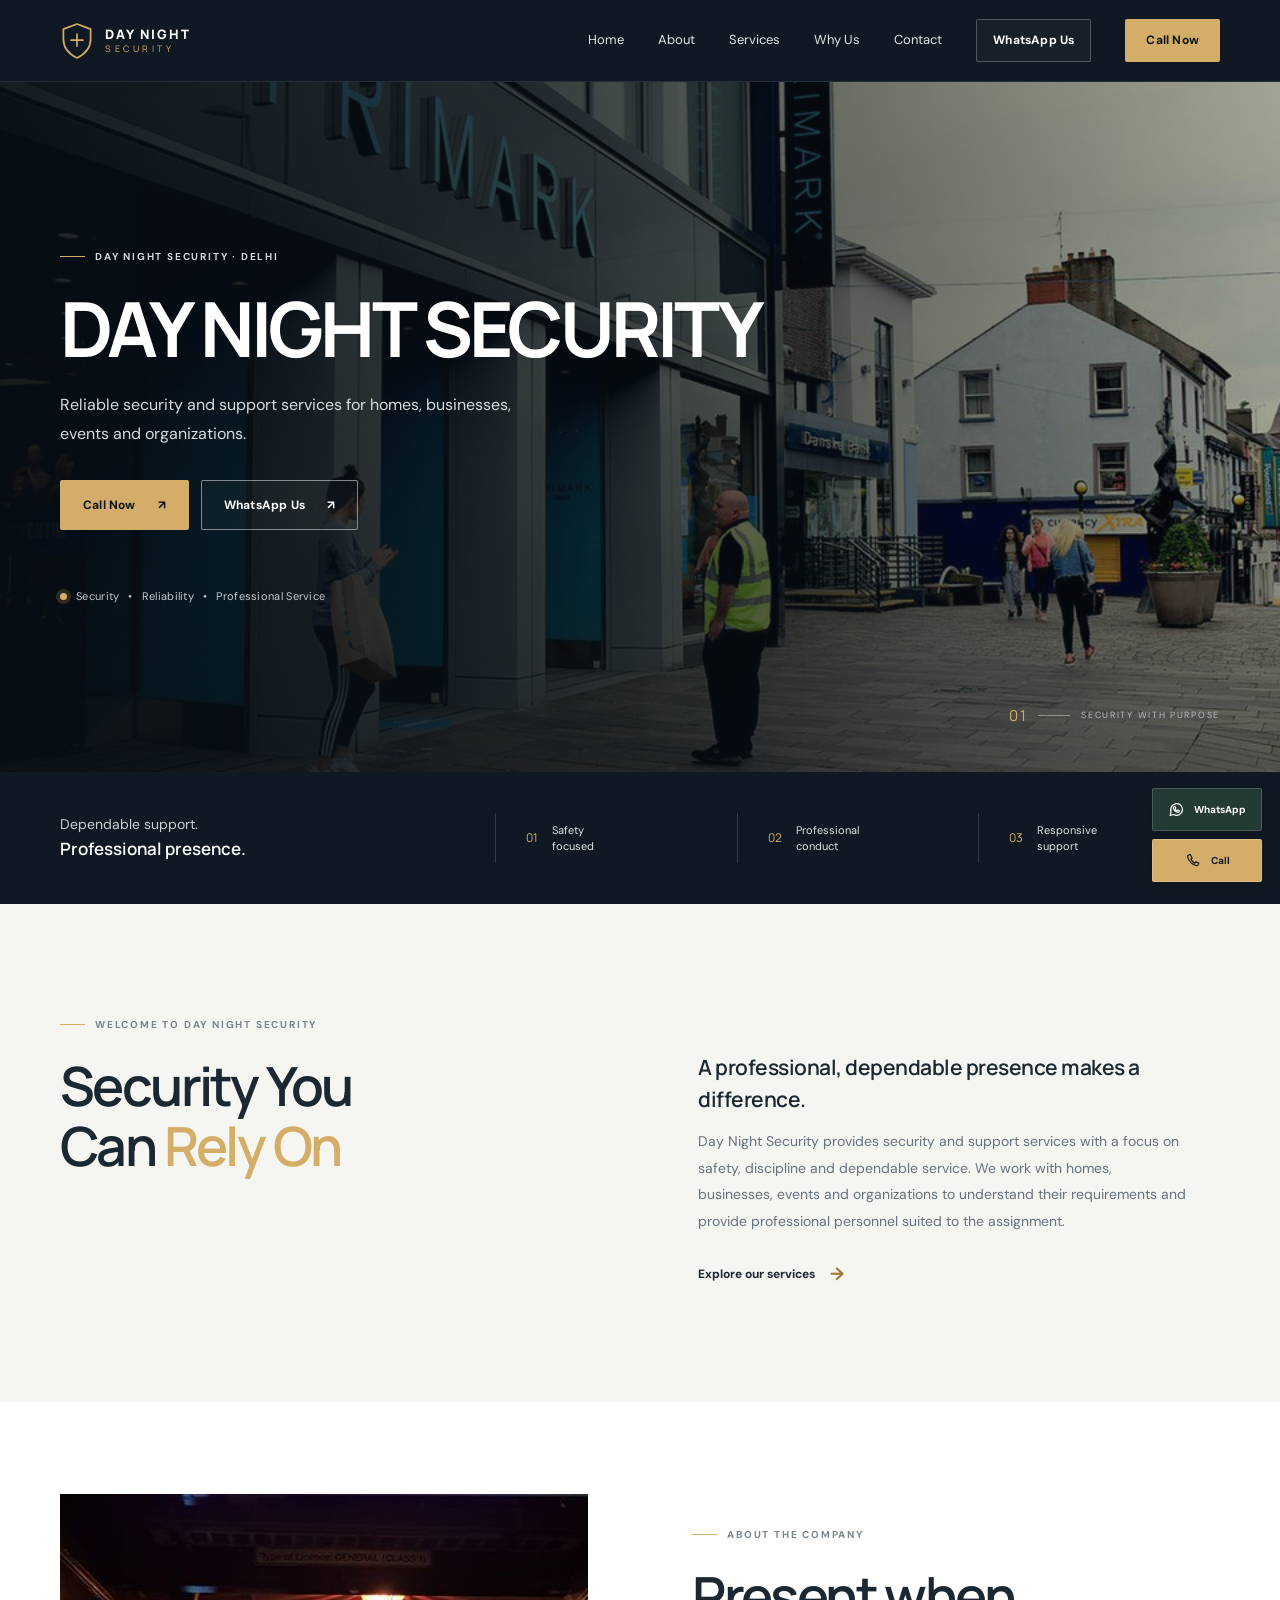
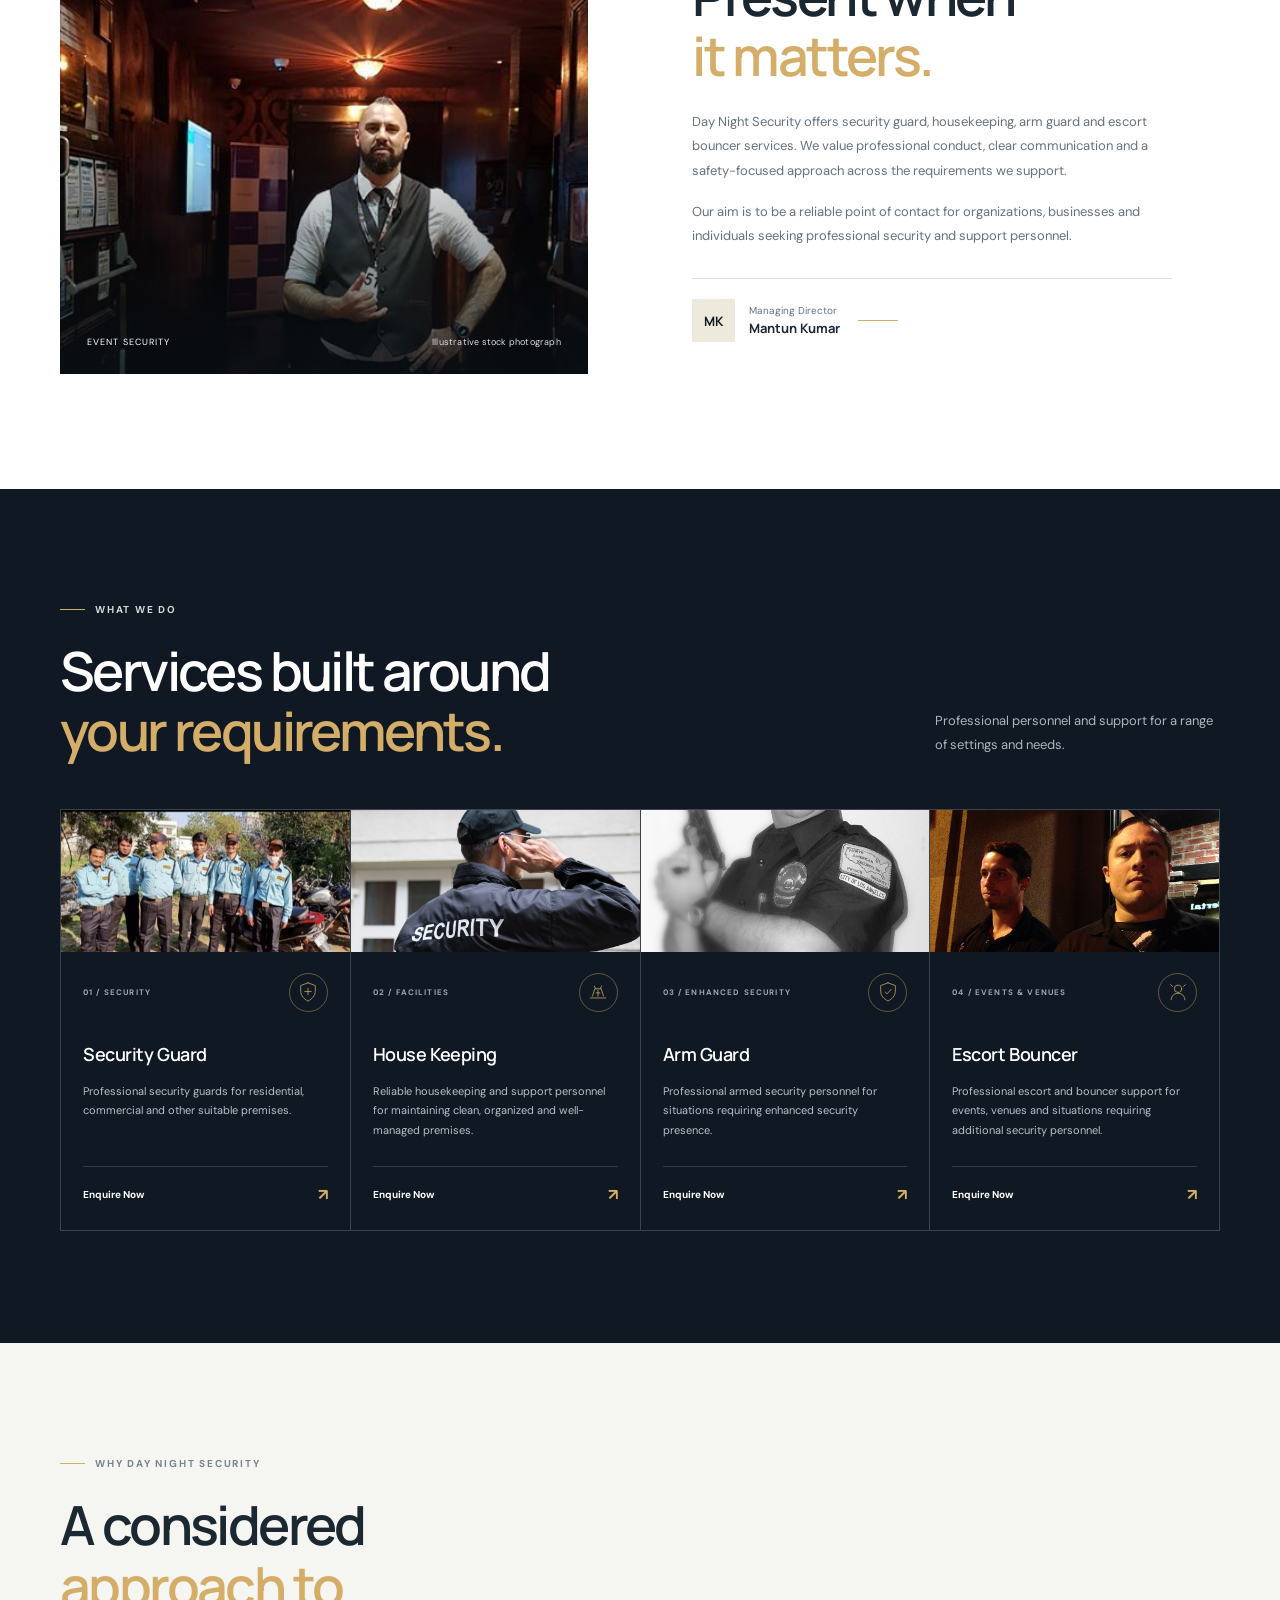
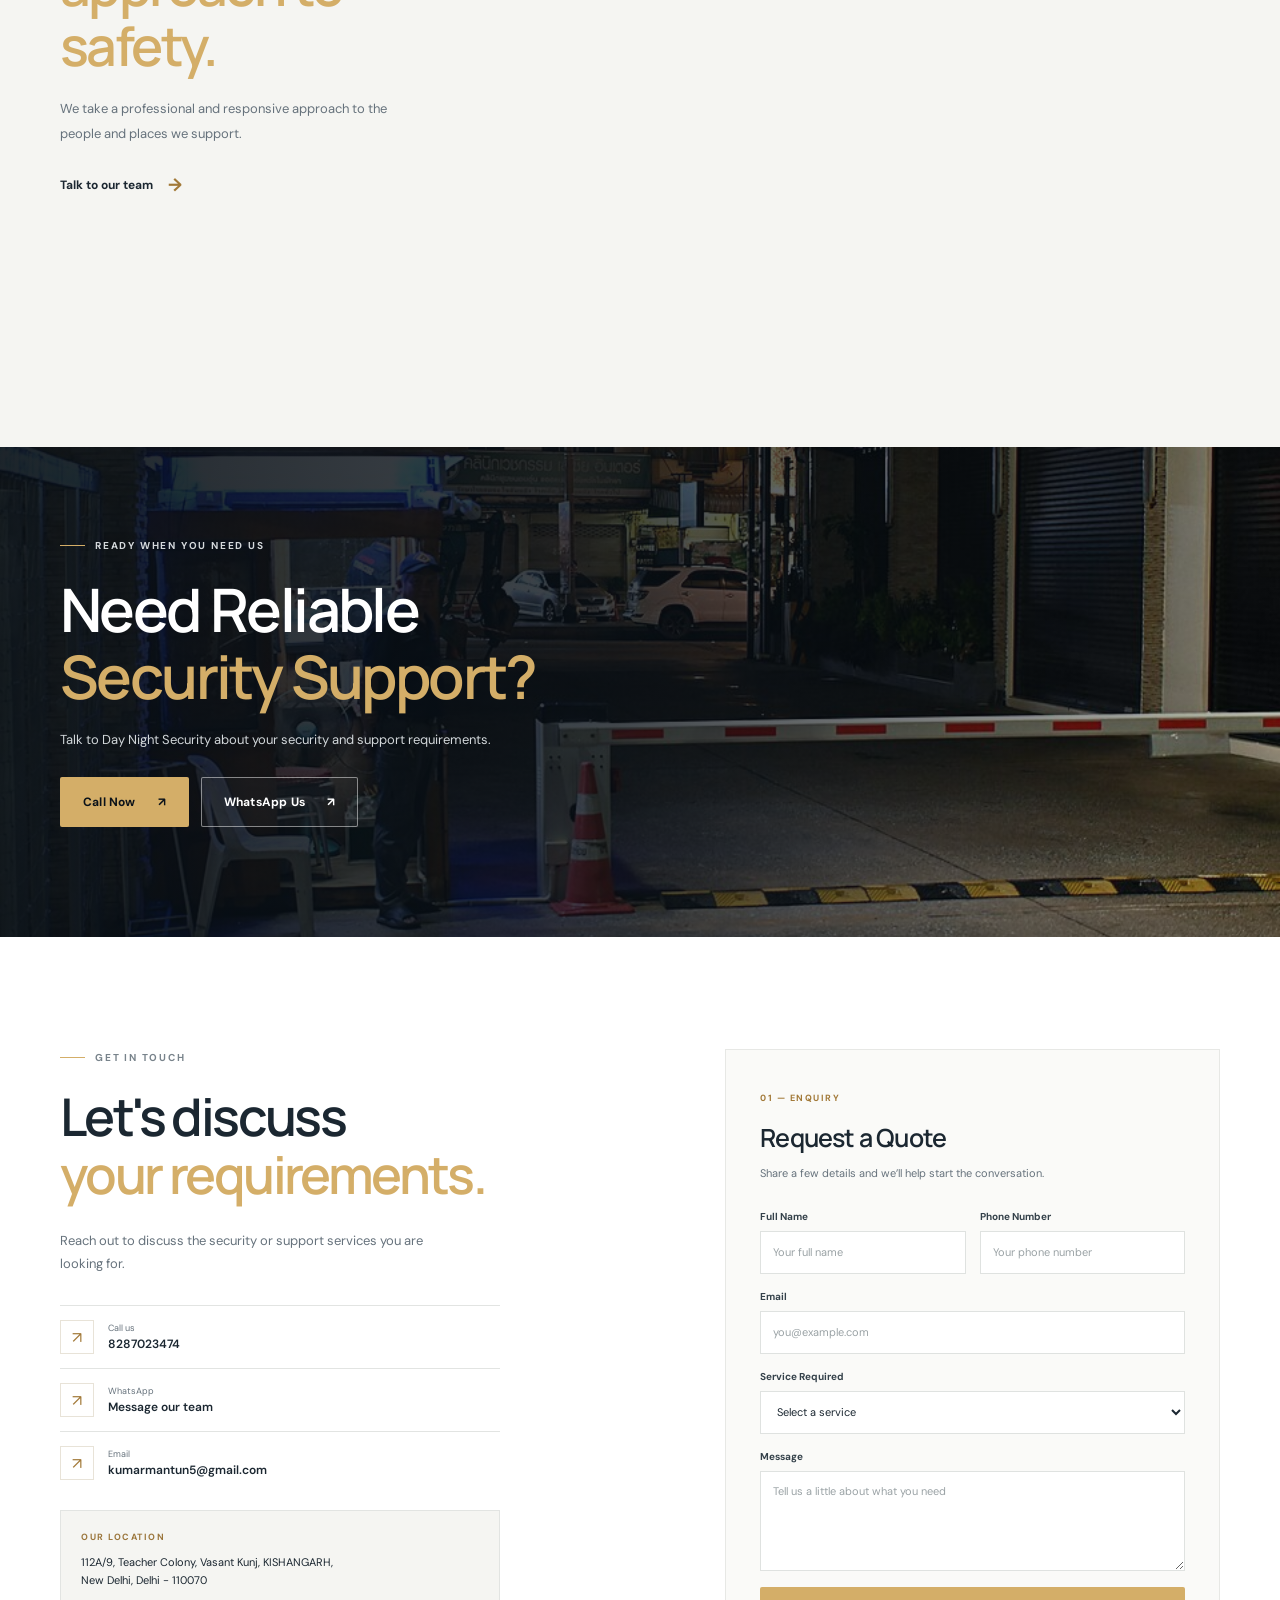
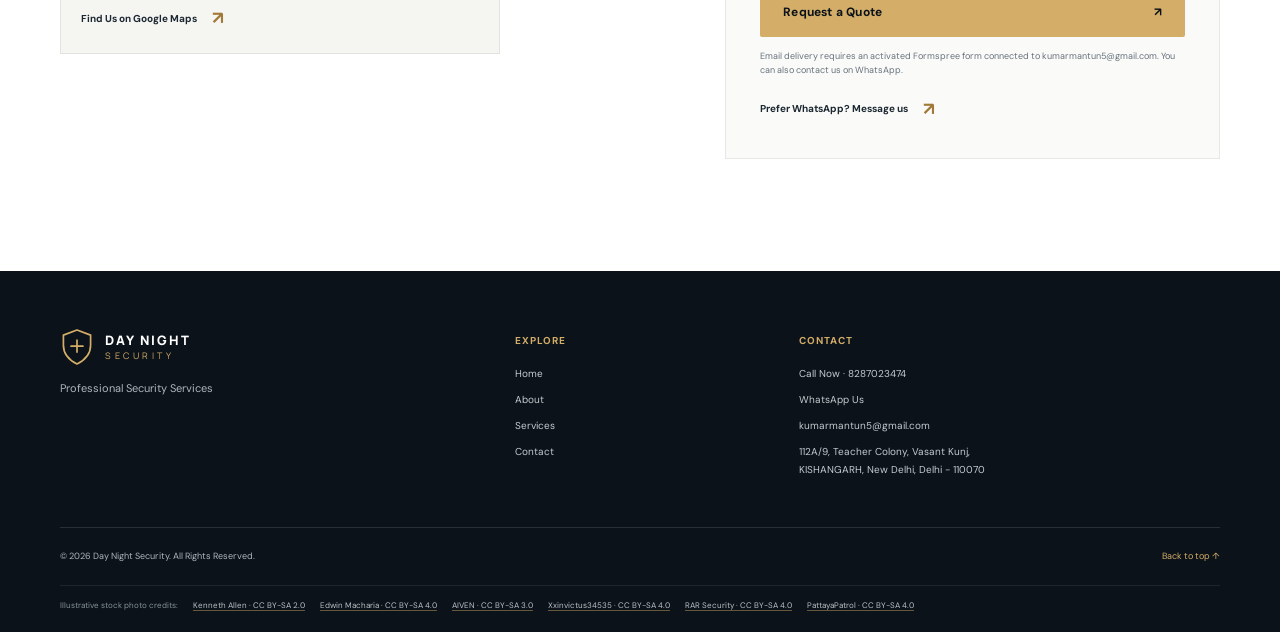
==== index.html @ 149e94fc "Add files via upload" ====
<!doctype html>
<html lang="en">
<head>
  <meta charset="utf-8">
  <meta name="viewport" content="width=device-width, initial-scale=1">
  <meta name="theme-color" content="#101923">
  <meta name="description" content="Day Night Security provides professional security guard, housekeeping, armed guard and escort bouncer services in Delhi. Contact us for reliable security solutions.">
  <meta property="og:type" content="website">
  <meta property="og:title" content="Day Night Security | Professional Security Services in Delhi">
  <meta property="og:description" content="Professional security and support services for homes, businesses, events and organizations in Delhi.">
  <meta property="og:image" content="assets/images/security-guard-entrance.jpg">
  <title>Day Night Security | Professional Security Services in Delhi</title>
  <link rel="icon" type="image/svg+xml" href="assets/images/favicon.svg">
  <link rel="stylesheet" href="styles.css">
  <script src="script.js" defer></script>
</head>
<body>
  <a class="skip-link" href="#main">Skip to content</a>
  <header class="site-header">
    <div class="container header-inner">
      <a class="brand" href="#home" aria-label="Day Night Security home">
        <span class="brand-mark" aria-hidden="true">
          <svg viewBox="0 0 40 44" focusable="false"><path d="M20 2 36 8v12c0 10-6.8 17.5-16 22C10.8 37.5 4 30 4 20V8l16-6Z"/><path d="M13 21h14M20 14v14"/></svg>
        </span>
        <span class="brand-copy"><strong>DAY NIGHT</strong><span>SECURITY</span></span>
      </a>
      <button class="menu-toggle" type="button" aria-label="Open navigation menu" aria-expanded="false" aria-controls="primary-navigation">
        <span></span><span></span><span></span>
      </button>
      <nav class="primary-nav" id="primary-navigation" aria-label="Main navigation">
        <a href="#home">Home</a>
        <a href="#about">About</a>
        <a href="#services">Services</a>
        <a href="#why-us">Why Us</a>
        <a href="#contact">Contact</a>
        <a class="button button-outline nav-whatsapp" href="https://wa.me/918287023474" target="_blank" rel="noopener noreferrer">WhatsApp Us</a>
        <a class="button button-gold nav-call" href="tel:+918287023474">Call Now</a>
      </nav>
    </div>
  </header>

  <main id="main">
    <section class="hero" id="home" aria-labelledby="hero-title">
      <img class="hero-image" src="assets/images/security-guard-entrance.jpg" alt="Uniformed security guard on duty outside a retail entrance" fetchpriority="high">
      <div class="hero-shade"></div>
      <div class="container hero-content">
        <p class="eyebrow eyebrow-light"><span></span> Day Night Security · Delhi</p>
        <h1 id="hero-title">DAY NIGHT SECURITY</h1>
        <p class="hero-summary">Reliable security and support services for homes, businesses, events and organizations.</p>
        <div class="hero-actions">
          <a class="button button-gold" href="tel:+918287023474">Call Now <span aria-hidden="true">↗</span></a>
          <a class="button button-outline" href="https://wa.me/918287023474" target="_blank" rel="noopener noreferrer">WhatsApp Us <span aria-hidden="true">↗</span></a>
        </div>
        <div class="hero-location"><span class="location-dot" aria-hidden="true"></span> Security <span aria-hidden="true">•</span> Reliability <span aria-hidden="true">•</span> Professional Service</div>
      </div>
      <div class="hero-index" aria-hidden="true"><span>01</span><i></i> SECURITY WITH PURPOSE</div>
    </section>

    <section class="trust-strip" aria-label="Our approach">
      <div class="container trust-inner">
        <p>Dependable support.<br><strong>Professional presence.</strong></p>
        <div class="trust-detail"><span class="trust-icon" aria-hidden="true">01</span><span>Safety<br>focused</span></div>
        <div class="trust-detail"><span class="trust-icon" aria-hidden="true">02</span><span>Professional<br>conduct</span></div>
        <div class="trust-detail"><span class="trust-icon" aria-hidden="true">03</span><span>Responsive<br>support</span></div>
      </div>
    </section>

    <section class="section intro-section" id="about">
      <div class="container intro-grid">
        <div class="section-heading">
          <p class="eyebrow"><span></span> Welcome to Day Night Security</p>
          <h2>Security You<br>Can <em>Rely On</em></h2>
        </div>
        <div class="intro-copy">
          <p class="lead">A professional, dependable presence makes a difference.</p>
          <p>Day Night Security provides security and support services with a focus on safety, discipline and dependable service. We work with homes, businesses, events and organizations to understand their requirements and provide professional personnel suited to the assignment.</p>
          <a class="text-link" href="#services">Explore our services <span aria-hidden="true">→</span></a>
        </div>
      </div>
    </section>

    <section class="section about-section">
      <div class="container about-grid">
        <div class="about-visual">
          <img src="assets/images/about-bouncer.jpg" alt="Bouncer in a vest standing at a venue entrance" loading="lazy">
          <div class="visual-caption"><span>EVENT SECURITY</span><span>Illustrative stock photograph</span></div>
        </div>
        <div class="about-copy">
          <p class="eyebrow"><span></span> About the company</p>
          <h2>Present when<br><em>it matters.</em></h2>
          <p>Day Night Security offers security guard, housekeeping, arm guard and escort bouncer services. We value professional conduct, clear communication and a safety-focused approach across the requirements we support.</p>
          <p>Our aim is to be a reliable point of contact for organizations, businesses and individuals seeking professional security and support personnel.</p>
          <div class="director-card">
            <span class="director-initials" aria-hidden="true">MK</span>
            <span><small>Managing Director</small><strong>Mantun Kumar</strong></span>
            <span class="director-rule" aria-hidden="true"></span>
          </div>
        </div>
      </div>
    </section>

    <section class="section services-section" id="services">
      <div class="container">
        <div class="section-topline">
          <div class="section-heading">
            <p class="eyebrow eyebrow-light"><span></span> What we do</p>
            <h2>Services built around<br><em>your requirements.</em></h2>
          </div>
          <p class="section-topline-copy">Professional personnel and support for a range of settings and needs.</p>
        </div>
        <div class="services-grid">
          <article class="service-card">
            <!-- Client photo location: assets/images/day-night-security-team.jpg -->
            <div class="service-photo"><img src="assets/images/day-night-security-team.jpg" alt="Day Night Security team wearing light blue uniforms" loading="lazy"></div>
            <div class="service-card-top"><span class="service-number">01 / SECURITY</span><span class="service-icon" aria-hidden="true"><svg viewBox="0 0 48 48"><path d="M24 4 40 10v12c0 10-7 17-16 22C15 39 8 32 8 22V10l16-6Z"/><path d="M17 23h14M24 16v14"/></svg></span></div>
            <h3>Security Guard</h3>
            <p>Professional security guards for residential, commercial and other suitable premises.</p>
            <a href="#contact" class="card-link">Enquire Now <span aria-hidden="true">↗</span></a>
          </article>
          <article class="service-card">
            <div class="service-photo"><img src="assets/images/housekeeping-support.jpg" alt="Security staff member wearing a dark uniform and earpiece" loading="lazy"></div>
            <div class="service-card-top"><span class="service-number">02 / FACILITIES</span><span class="service-icon" aria-hidden="true"><svg viewBox="0 0 48 48"><path d="M7 37h34M12 33l5-16h14l5 16M19 17l-3-6M29 17l3-6M20 26h8M24 20v13"/></svg></span></div>
            <h3>House Keeping</h3>
            <p>Reliable housekeeping and support personnel for maintaining clean, organized and well-managed premises.</p>
            <a href="#contact" class="card-link">Enquire Now <span aria-hidden="true">↗</span></a>
          </article>
          <article class="service-card">
            <div class="service-photo"><img src="assets/images/armed-security-guard.jpg" alt="Private security guard in uniform carrying a sidearm" loading="lazy"></div>
            <div class="service-card-top"><span class="service-number">03 / ENHANCED SECURITY</span><span class="service-icon" aria-hidden="true"><svg viewBox="0 0 48 48"><path d="M24 4 40 10v12c0 10-7 17-16 22C15 39 8 32 8 22V10l16-6Z"/><path d="m18 24 4 4 9-10"/></svg></span></div>
            <h3>Arm Guard</h3>
            <p>Professional armed security personnel for situations requiring enhanced security presence.</p>
            <a href="#contact" class="card-link">Enquire Now <span aria-hidden="true">↗</span></a>
          </article>
          <article class="service-card">
            <div class="service-photo"><img src="assets/images/event-bouncers.jpg" alt="Two bouncers standing at a venue entrance" loading="lazy"></div>
            <div class="service-card-top"><span class="service-number">04 / EVENTS &amp; VENUES</span><span class="service-icon" aria-hidden="true"><svg viewBox="0 0 48 48"><circle cx="24" cy="17" r="8"/><path d="M9 41c1-9 6-14 15-14s14 5 15 14M8 8l4 4m28-4-4 4"/></svg></span></div>
            <h3>Escort Bouncer</h3>
            <p>Professional escort and bouncer support for events, venues and situations requiring additional security personnel.</p>
            <a href="#contact" class="card-link">Enquire Now <span aria-hidden="true">↗</span></a>
          </article>
        </div>
      </div>
    </section>

    <section class="section why-section" id="why-us">
      <div class="container why-grid">
        <div class="section-heading why-heading">
          <p class="eyebrow"><span></span> Why Day Night Security</p>
          <h2>A considered<br><em>approach to safety.</em></h2>
          <p>We take a professional and responsive approach to the people and places we support.</p>
          <a class="text-link" href="#contact">Talk to our team <span aria-hidden="true">→</span></a>
        </div>
        <div class="benefits-grid">
          <article class="benefit"><span>01</span><h3>Professional Security Personnel</h3><p>A professional presence suited to the requirements of each assignment.</p></article>
          <article class="benefit"><span>02</span><h3>Reliable Service</h3><p>Dependable support and clear communication matter at every step.</p></article>
          <article class="benefit"><span>03</span><h3>Safety-Focused Approach</h3><p>Safety and awareness remain central to the way we work.</p></article>
          <article class="benefit"><span>04</span><h3>Responsive Support</h3><p>Speak with our team about your needs and the support you are seeking.</p></article>
          <article class="benefit"><span>05</span><h3>Different Requirements</h3><p>Security and support solutions for a range of settings and needs.</p></article>
          <article class="benefit"><span>06</span><h3>Professional Conduct</h3><p>Respectful, disciplined conduct in the settings we support.</p></article>
        </div>
      </div>
    </section>

    <section class="visual-cta" aria-labelledby="visual-cta-title">
      <img src="assets/images/night-security-post.jpg" alt="Security guard on duty beside a gated entrance at night" loading="lazy">
      <div class="visual-cta-overlay"></div>
      <div class="container visual-cta-content">
        <p class="eyebrow eyebrow-light"><span></span> Ready when you need us</p>
        <h2 id="visual-cta-title">Need Reliable<br><em>Security Support?</em></h2>
        <p>Talk to Day Night Security about your security and support requirements.</p>
        <div class="hero-actions">
          <a class="button button-gold" href="tel:+918287023474">Call Now <span aria-hidden="true">↗</span></a>
          <a class="button button-outline" href="https://wa.me/918287023474" target="_blank" rel="noopener noreferrer">WhatsApp Us <span aria-hidden="true">↗</span></a>
        </div>
      </div>
    </section>

    <section class="section contact-section" id="contact">
      <div class="container contact-grid">
        <div class="contact-details">
          <p class="eyebrow"><span></span> Get in touch</p>
          <h2>Let's discuss<br><em>your requirements.</em></h2>
          <p class="contact-lead">Reach out to discuss the security or support services you are looking for.</p>
          <a class="contact-line" href="tel:+918287023474"><span class="contact-icon" aria-hidden="true">↗</span><span><small>Call us</small><strong>8287023474</strong></span></a>
          <a class="contact-line" href="https://wa.me/918287023474" target="_blank" rel="noopener noreferrer"><span class="contact-icon" aria-hidden="true">↗</span><span><small>WhatsApp</small><strong>Message our team</strong></span></a>
          <a class="contact-line" href="mailto:kumarmantun5@gmail.com"><span class="contact-icon" aria-hidden="true">↗</span><span><small>Email</small><strong>kumarmantun5@gmail.com</strong></span></a>
          <div class="location-card">
            <p class="location-label">OUR LOCATION</p>
            <p>112A/9, Teacher Colony, Vasant Kunj, KISHANGARH,<br>New Delhi, Delhi - 110070</p>
            <a class="text-link" href="https://www.google.com/maps/search/?api=1&amp;query=112A%2F9%2C%20Teacher%20Colony%2C%20Vasant%20Kunj%2C%20KISHANGARH%2C%20New%20Delhi%2C%20Delhi%20-%20110070" target="_blank" rel="noopener noreferrer">Find Us on Google Maps <span aria-hidden="true">↗</span></a>
          </div>
        </div>
        <div class="form-panel">
          <div class="form-heading"><span>01 — ENQUIRY</span><h3>Request a Quote</h3><p>Share a few details and we’ll help start the conversation.</p></div>
          <!-- Replace YOUR_FORMSPREE_FORM_ID with the real ID from an activated Formspree form that delivers to kumarmantun5@gmail.com. -->
          <form id="enquiry-form" action="https://formspree.io/f/YOUR_FORMSPREE_FORM_ID" method="POST">
            <input type="hidden" name="_subject" value="Website enquiry - Day Night Security">
            <div class="form-row">
              <div class="form-field"><label for="name">Full Name</label><input id="name" name="name" type="text" autocomplete="name" required maxlength="100" placeholder="Your full name"></div>
              <div class="form-field"><label for="phone">Phone Number</label><input id="phone" name="phone" type="tel" autocomplete="tel" required maxlength="20" pattern="[+0-9() .-]{7,20}" placeholder="Your phone number"></div>
            </div>
            <div class="form-field"><label for="email">Email</label><input id="email" name="email" type="email" autocomplete="email" required maxlength="254" placeholder="you@example.com"></div>
            <div class="form-field"><label for="service">Service Required</label><select id="service" name="service" required><option value="" disabled selected>Select a service</option><option>Security Guard</option><option>House Keeping</option><option>Arm Guard</option><option>Escort Bouncer</option><option>Other / Not sure</option></select></div>
            <div class="form-field"><label for="message">Message</label><textarea id="message" name="message" rows="4" maxlength="1000" required placeholder="Tell us a little about what you need"></textarea></div>
            <button class="button button-gold submit-button" type="submit">Request a Quote <span aria-hidden="true">↗</span></button>
            <p class="form-note">Email delivery requires an activated Formspree form connected to kumarmantun5@gmail.com. You can also contact us on WhatsApp.</p>
            <p class="form-status" id="form-status" role="status" aria-live="polite"></p>
            <a class="text-link form-whatsapp" href="https://wa.me/918287023474" target="_blank" rel="noopener noreferrer">Prefer WhatsApp? Message us <span aria-hidden="true">↗</span></a>
          </form>
        </div>
      </div>
    </section>
  </main>

  <footer class="site-footer">
    <div class="container footer-main">
      <div class="footer-brand">
        <a class="brand brand-footer" href="#home" aria-label="Day Night Security home">
          <span class="brand-mark" aria-hidden="true"><svg viewBox="0 0 40 44" focusable="false"><path d="M20 2 36 8v12c0 10-6.8 17.5-16 22C10.8 37.5 4 30 4 20V8l16-6Z"/><path d="M13 21h14M20 14v14"/></svg></span>
          <span class="brand-copy"><strong>DAY NIGHT</strong><span>SECURITY</span></span>
        </a>
        <p>Professional Security Services</p>
      </div>
      <div class="footer-column"><h2>Explore</h2><a href="#home">Home</a><a href="#about">About</a><a href="#services">Services</a><a href="#contact">Contact</a></div>
      <div class="footer-column footer-contact"><h2>Contact</h2><a href="tel:+918287023474">Call Now · 8287023474</a><a href="https://wa.me/918287023474" target="_blank" rel="noopener noreferrer">WhatsApp Us</a><a href="mailto:kumarmantun5@gmail.com">kumarmantun5@gmail.com</a><p>112A/9, Teacher Colony, Vasant Kunj,<br>KISHANGARH, New Delhi, Delhi - 110070</p></div>
    </div>
    <div class="container footer-bottom"><span>© 2026 Day Night Security. All Rights Reserved.</span><a href="#home">Back to top ↑</a></div>
    <div class="container photo-credits">
      <span>Illustrative stock photo credits:</span>
      <a href="https://commons.wikimedia.org/wiki/File:Security_guard,_Primark_entrance,_Market_Street,_Omagh_-_geograph.org.uk_-_6511183.jpg" target="_blank" rel="noopener noreferrer">Kenneth Allen · CC BY-SA 2.0</a>
      <a href="https://commons.wikimedia.org/wiki/File:Female_security_guard_stands_on_guard_outside_a_school_building.jpg" target="_blank" rel="noopener noreferrer">Edwin Macharia · CC BY-SA 4.0</a>
      <a href="https://commons.wikimedia.org/wiki/File:Security_Guard_(North_American_Security,_Inc)_01.jpg" target="_blank" rel="noopener noreferrer">AIVEN · CC BY-SA 3.0</a>
      <a href="https://commons.wikimedia.org/wiki/File:Modern_Bouncers.jpg" target="_blank" rel="noopener noreferrer">Xxinvictus34535 · CC BY-SA 4.0</a>
      <a href="https://commons.wikimedia.org/wiki/File:King_Street_Bouncer_Melbourne.jpg" target="_blank" rel="noopener noreferrer">RAR Security · CC BY-SA 4.0</a>
      <a href="https://commons.wikimedia.org/wiki/File:DFC_5569_Nighttime_guard_at_a_gated_alley_in_Pattaya_standing_by_the_security_booth_as_the_street_glows_with_shop_lights.jpg" target="_blank" rel="noopener noreferrer">PattayaPatrol · CC BY-SA 4.0</a>
    </div>
  </footer>
  <aside class="floating-contact" aria-label="Quick contact">
    <a class="floating-whatsapp" href="https://wa.me/918287023474" target="_blank" rel="noopener noreferrer" aria-label="WhatsApp Day Night Security">
      <svg viewBox="0 0 24 24" aria-hidden="true"><path d="M20.5 11.7a8.4 8.4 0 0 1-12.4 7.4L3 20.5l1.4-5a8.4 8.4 0 1 1 16.1-3.8Z"/><path d="M8.4 8.2c.2-.5.4-.5.7-.5h.5c.2 0 .4.1.5.4l.7 1.6c.1.2 0 .4-.1.6l-.5.6c-.2.2-.2.4-.1.6.3.6 1.2 1.7 2.1 2.2.2.1.4.1.6-.1l.7-.8c.2-.2.4-.2.7-.1l1.5.7c.3.1.4.3.4.5 0 .3-.2 1.1-.7 1.5-.5.5-1.2.7-2 .5-1-.2-2.3-.8-3.7-2.1-1.1-1-1.9-2.3-2.1-3.2-.3-.9 0-1.7.5-2.4Z"/></svg>
      <span>WhatsApp</span>
    </a>
    <a class="floating-call" href="tel:+918287023474" aria-label="Call Day Night Security at 8287023474">
      <svg viewBox="0 0 24 24" aria-hidden="true"><path d="M7 3.5 4.6 4.8c-.9.5-1.1 1.5-.8 2.5 1.7 5.7 6.2 10.2 11.9 11.9 1 .3 2 0 2.5-.8l1.3-2.4-4.3-2.1-1.5 1.8a14.2 14.2 0 0 1-5.4-5.4l1.8-1.5L8 4.5 7 3.5Z"/></svg>
      <span>Call</span>
    </a>
  </aside>
</body>
</html>
---- styles.css ----
@import url('https://fonts.googleapis.com/css2?family=DM+Sans:wght@400;500;600;700&family=Manrope:wght@400;500;600;700;800&display=swap');

:root {
  --navy: #101923;
  --navy-deep: #0b1219;
  --navy-soft: #182532;
  --ink: #1b2731;
  --muted: #66727c;
  --gold: #d4ae68;
  --gold-light: #e5c783;
  --paper: #f5f5f2;
  --white: #fff;
  --line: #e2e4e2;
  --font-body: 'DM Sans', Arial, sans-serif;
  --font-display: 'Manrope', 'DM Sans', Arial, sans-serif;
  --container: 1160px;
}

* { box-sizing: border-box; }
html { scroll-behavior: smooth; scroll-padding-top: 90px; }
body { margin: 0; color: var(--ink); background: var(--white); font-family: var(--font-body); font-size: 15px; line-height: 1.7; -webkit-font-smoothing: antialiased; }
img { display: block; max-width: 100%; }
a { color: inherit; text-decoration: none; }
button, input, textarea, select { font: inherit; }
button, a { -webkit-tap-highlight-color: transparent; }
.container { width: min(var(--container), calc(100% - 64px)); margin-inline: auto; }
.skip-link { position: absolute; z-index: 100; left: 16px; top: 12px; padding: 10px 14px; color: var(--navy); background: white; transform: translateY(-150%); }
.skip-link:focus { transform: translateY(0); }
.site-header { position: sticky; z-index: 20; top: 0; height: 82px; color: white; background: var(--navy); border-bottom: 1px solid rgb(255 255 255 / 9%); }
.header-inner, .primary-nav, .brand { display: flex; align-items: center; }
.header-inner { height: 100%; justify-content: space-between; }
.brand { gap: 11px; flex: 0 0 auto; }
.brand-mark { display: grid; width: 34px; height: 38px; place-items: center; }
.brand-mark svg { width: 100%; height: 100%; fill: none; stroke: var(--gold); stroke-linecap: round; stroke-linejoin: round; stroke-width: 2; }
.brand-copy { display: flex; flex-direction: column; color: white; font-family: var(--font-display); font-size: 12px; letter-spacing: 2px; line-height: 1.35; }
.brand-copy strong { font-size: 13px; font-weight: 800; }
.brand-copy span { color: var(--gold); font-size: 9px; letter-spacing: 3.5px; }
.primary-nav { height: 100%; gap: 34px; }
.primary-nav > a:not(.button) { position: relative; color: #e1e5e8; font-size: 13px; transition: color .2s ease; }
.primary-nav > a:not(.button):hover, .primary-nav > a:not(.button):focus-visible { color: var(--gold-light); }
.primary-nav > a:not(.button)::after { position: absolute; right: 0; bottom: -7px; left: 0; height: 1px; background: var(--gold); content: ''; transform: scaleX(0); transform-origin: left; transition: transform .2s ease; }
.primary-nav > a:not(.button):hover::after, .primary-nav > a:not(.button):focus-visible::after { transform: scaleX(1); }
.button { display: inline-flex; min-height: 50px; align-items: center; justify-content: center; gap: 22px; padding: 0 22px; border: 1px solid transparent; border-radius: 2px; font-size: 12px; font-weight: 700; letter-spacing: .2px; transition: background .2s ease, border-color .2s ease, color .2s ease, transform .2s ease; }
.button:hover { transform: translateY(-2px); }
.button-gold { color: var(--navy-deep); background: var(--gold); }
.button-gold:hover { background: var(--gold-light); }
.button-outline { color: white; border-color: rgb(255 255 255 / 48%); background: rgb(255 255 255 / 3%); }
.button-outline:hover { color: var(--navy); border-color: white; background: white; }
.nav-call { min-height: 43px; padding-inline: 20px; }
.nav-whatsapp { min-height: 43px; padding-inline: 16px; border-color: rgb(255 255 255 / 25%); }
.menu-toggle { display: none; }

.hero { position: relative; display: flex; min-height: min(690px, calc(100svh - 82px)); align-items: center; overflow: hidden; color: white; background: var(--navy-deep); }
.hero-image, .hero-shade { position: absolute; inset: 0; }
/* Replace this hero photo with a client-approved wide security photo when available. */
.hero-image { width: 100%; height: 100%; object-fit: cover; object-position: center 40%; }
.hero-shade { background: linear-gradient(90deg, rgb(7 14 21 / 91%) 0%, rgb(7 14 21 / 76%) 43%, rgb(7 14 21 / 35%) 100%), linear-gradient(0deg, rgb(7 14 21 / 25%), transparent 40%); }
.hero-content { position: relative; z-index: 1; padding-block: 90px; }
.eyebrow { display: flex; align-items: center; gap: 10px; margin: 0 0 22px; color: #78838b; font-size: 10px; font-weight: 700; letter-spacing: 1.8px; text-transform: uppercase; }
.eyebrow > span { width: 25px; height: 1px; background: var(--gold); }
.eyebrow-light { color: #d5d9dc; }
.hero h1, h2, h3, p { margin-top: 0; }
.hero h1 { max-width: 940px; margin-bottom: 22px; font-family: var(--font-display); font-size: clamp(44px, 6.5vw, 76px); font-weight: 700; letter-spacing: -3.8px; line-height: 1.08; text-wrap: balance; }
.hero h1 span, h2 em { color: var(--gold); font-style: normal; }
.hero-summary { max-width: 490px; margin-bottom: 32px; color: #d8dcdf; font-size: 16px; line-height: 1.8; }
.hero-actions { display: flex; flex-wrap: wrap; gap: 12px; }
.hero-location { display: flex; align-items: center; gap: 9px; margin-top: 57px; color: #c4cbd0; font-size: 11px; letter-spacing: .3px; }
.location-dot { width: 7px; height: 7px; border-radius: 50%; background: var(--gold); box-shadow: 0 0 0 4px rgb(212 174 104 / 18%); }
.hero-index { position: absolute; right: max(32px, calc((100vw - var(--container)) / 2)); bottom: 44px; display: flex; align-items: center; gap: 11px; color: #b7bdc2; font-size: 9px; letter-spacing: 1.7px; }
.hero-index span { color: var(--gold); font-family: var(--font-display); font-size: 15px; }
.hero-index i { width: 32px; height: 1px; background: rgb(255 255 255 / 40%); }

.trust-strip { color: white; background: var(--navy); }
.trust-inner { display: grid; min-height: 132px; grid-template-columns: 1.8fr repeat(3, 1fr); align-items: center; }
.trust-inner > p { margin: 0; color: #cbd0d3; font-size: 14px; line-height: 1.55; }
.trust-inner > p strong { color: white; font-family: var(--font-display); font-size: 17px; font-weight: 600; }
.trust-detail { display: flex; align-items: center; gap: 14px; min-height: 50px; padding-left: 30px; border-left: 1px solid rgb(255 255 255 / 14%); color: #e1e4e5; font-size: 11px; line-height: 1.5; }
.trust-icon { color: var(--gold); font-family: var(--font-display); font-size: 12px; }

.section { padding-block: 112px; }
.intro-section { background: var(--paper); }
.intro-grid { display: grid; grid-template-columns: 1fr 1fr; gap: 10%; align-items: start; }
.section-heading h2, .about-copy h2, .contact-details h2, .visual-cta h2 { margin-bottom: 0; font-family: var(--font-display); font-size: clamp(38px, 5vw, 54px); font-weight: 600; letter-spacing: -2.6px; line-height: 1.12; }
.section-heading h2 em, .about-copy h2 em, .contact-details h2 em { color: var(--gold); }
.intro-copy { max-width: 490px; padding-top: 36px; color: var(--muted); }
.intro-copy .lead { margin-bottom: 13px; color: var(--ink); font-family: var(--font-display); font-size: 21px; font-weight: 600; letter-spacing: -.5px; line-height: 1.5; }
.intro-copy > p:not(.lead) { margin-bottom: 25px; font-size: 14px; line-height: 1.9; }
.text-link { display: inline-flex; align-items: center; gap: 15px; color: var(--ink); font-size: 12px; font-weight: 700; }
.text-link span { color: #a27938; font-size: 18px; transition: transform .2s ease; }
.text-link:hover span { transform: translateX(4px); }

.about-section { padding-block: 92px 115px; }
.about-grid { display: grid; grid-template-columns: 1fr 1fr; gap: 9%; align-items: center; }
.about-visual { position: relative; min-height: 480px; overflow: hidden; background: #d9dedf; }
.about-visual img { position: absolute; width: 100%; height: 100%; object-fit: cover; object-position: 50% 35%; }
.about-visual:hover img { transform: scale(1.025); transition: transform .45s ease; }
.about-visual::after { position: absolute; inset: 50% 0 0; background: linear-gradient(transparent, rgb(8 16 22 / 78%)); content: ''; }
.visual-caption { position: absolute; z-index: 1; right: 27px; bottom: 24px; left: 27px; display: flex; justify-content: space-between; gap: 15px; color: white; font-size: 9px; letter-spacing: 1.1px; }
.visual-caption span:last-child { color: #d9dddf; letter-spacing: .2px; }
.about-copy { max-width: 480px; }
.about-copy h2, .contact-details h2 { margin-bottom: 24px; }
.about-copy > p:not(.eyebrow) { margin-bottom: 16px; color: var(--muted); font-size: 13px; line-height: 1.9; }
.director-card { display: flex; align-items: center; gap: 14px; margin-top: 29px; padding-top: 20px; border-top: 1px solid var(--line); }
.director-initials { display: grid; width: 43px; height: 43px; place-items: center; color: var(--navy); background: #eee9dd; font-family: var(--font-display); font-size: 13px; font-weight: 700; }
.director-card > span:nth-child(2) { display: flex; flex-direction: column; line-height: 1.55; }
.director-card small { color: var(--muted); font-size: 10px; }
.director-card strong { font-family: var(--font-display); font-size: 13px; }
.director-rule { width: 40px; height: 1px; margin-left: 4px; background: var(--gold); }

.services-section { color: white; background: var(--navy); }
.section-topline { display: flex; justify-content: space-between; gap: 40px; align-items: end; margin-bottom: 48px; }
.section-topline .section-heading h2 { color: white; }
.section-topline-copy { max-width: 285px; margin-bottom: 5px; color: #adb5bb; font-size: 13px; line-height: 1.8; }
.services-grid { display: grid; grid-template-columns: repeat(4, 1fr); border-top: 1px solid rgb(255 255 255 / 18%); border-left: 1px solid rgb(255 255 255 / 18%); }
.service-card { display: flex; min-height: 374px; flex-direction: column; padding: 24px 22px 22px; border-right: 1px solid rgb(255 255 255 / 18%); border-bottom: 1px solid rgb(255 255 255 / 18%); transition: background .2s ease; }
.service-card:hover { background: rgb(255 255 255 / 4%); }
.service-photo { height: 142px; flex: 0 0 auto; margin: -24px -22px 21px; overflow: hidden; background: #293743; }
.service-photo img { width: 100%; height: 100%; object-fit: cover; object-position: center 42%; transition: transform .45s ease; }
.service-card:hover .service-photo img { transform: scale(1.035); }
.service-photo-support { position: relative; display: flex; align-items: flex-end; padding: 17px; overflow: hidden; background: linear-gradient(125deg, #253746, #15232e 65%, #101923); color: #e6d6b8; font-size: 8px; font-weight: 700; letter-spacing: 1.8px; }
.service-photo-support::before, .service-photo-support::after { position: absolute; border: 1px solid rgb(212 174 104 / 27%); content: ''; transform: rotate(35deg); }
.service-photo-support::before { top: -48px; right: 34px; width: 150px; height: 210px; }
.service-photo-support::after { top: -70px; right: 84px; width: 150px; height: 210px; }
.support-line, .support-square { position: absolute; z-index: 1; right: 18px; bottom: 17px; width: 27px; height: 1px; background: var(--gold); }
.support-square { right: 50px; bottom: 11px; width: 9px; height: 9px; border: 1px solid var(--gold); background: transparent; }
.service-card-top { display: flex; align-items: center; justify-content: space-between; margin-bottom: 27px; }
.service-number { color: #9ca6ad; font-size: 8px; font-weight: 700; letter-spacing: 1.15px; }
.service-icon { display: grid; width: 39px; height: 39px; place-items: center; border: 1px solid rgb(212 174 104 / 42%); border-radius: 50%; }
.service-icon svg { width: 22px; height: 22px; fill: none; stroke: var(--gold); stroke-linecap: round; stroke-linejoin: round; stroke-width: 1.6; }
.service-card h3 { margin-bottom: 12px; font-family: var(--font-display); font-size: 18px; font-weight: 600; letter-spacing: -.45px; }
.service-card p { margin-bottom: 25px; color: #b7c0c6; font-size: 11px; line-height: 1.8; }
.card-link { display: flex; align-items: center; justify-content: space-between; gap: 8px; margin-top: auto; padding-top: 14px; border-top: 1px solid rgb(255 255 255 / 15%); color: white; font-size: 10px; font-weight: 700; }
.card-link span { color: var(--gold); font-size: 16px; transition: transform .2s ease; }
.card-link:hover span { transform: translate(2px, -2px); }

.why-section { background: var(--paper); }
.why-grid { display: grid; grid-template-columns: .82fr 1.5fr; gap: 10%; align-items: start; }
.why-heading > p:not(.eyebrow) { max-width: 330px; margin-block: 22px 24px; color: var(--muted); font-size: 13px; line-height: 1.85; }
.benefits-grid { display: grid; grid-template-columns: 1fr 1fr; column-gap: 34px; }
.benefit { min-height: 160px; padding: 3px 0 23px; border-bottom: 1px solid #d9dddc; }
.benefit:nth-child(n+3) { padding-top: 23px; }
.benefit > span { display: block; margin-bottom: 16px; color: #a27938; font-family: var(--font-display); font-size: 10px; }
.benefit h3 { margin-bottom: 7px; font-family: var(--font-display); font-size: 14px; font-weight: 700; line-height: 1.5; }
.benefit p { margin-bottom: 0; color: var(--muted); font-size: 11px; line-height: 1.75; }

.visual-cta { position: relative; min-height: 490px; overflow: hidden; color: white; background: var(--navy-deep); }
.visual-cta > img, .visual-cta-overlay { position: absolute; inset: 0; width: 100%; height: 100%; }
.visual-cta > img { object-fit: cover; object-position: center 58%; }
.visual-cta-overlay { background: linear-gradient(90deg, rgb(8 15 22 / 91%) 0%, rgb(8 15 22 / 77%) 48%, rgb(8 15 22 / 28%) 100%); }
.visual-cta-content { position: relative; z-index: 1; padding-block: 90px; }
.visual-cta h2 { margin-bottom: 18px; font-size: clamp(42px, 5vw, 60px); }
.visual-cta-content > p:not(.eyebrow) { max-width: 440px; margin-bottom: 25px; color: #d2d7da; font-size: 13px; line-height: 1.8; }

.contact-section { background: #fff; }
.contact-grid { display: grid; grid-template-columns: 1fr .92fr; gap: 11%; align-items: start; }
.contact-details h2 { font-size: clamp(37px, 4.7vw, 52px); }
.contact-lead { max-width: 390px; margin-bottom: 30px; color: var(--muted); font-size: 13px; line-height: 1.8; }
.contact-line { display: flex; align-items: center; gap: 14px; max-width: 440px; padding: 14px 0; border-top: 1px solid var(--line); }
.contact-icon { display: grid; width: 34px; height: 34px; flex: 0 0 auto; place-items: center; border: 1px solid #e8e3d8; color: #a27938; font-size: 16px; }
.contact-line > span:last-child { display: flex; flex-direction: column; line-height: 1.6; }
.contact-line small { color: var(--muted); font-size: 9px; }
.contact-line strong { color: var(--ink); font-size: 12px; font-weight: 600; }
.contact-line:hover strong { color: #9c7535; }
.location-card { max-width: 440px; margin-top: 16px; padding: 19px 20px; border: 1px solid var(--line); background: var(--paper); }
.location-card .location-label { margin-bottom: 7px; color: #9b763c; font-size: 9px; font-weight: 700; letter-spacing: 1.5px; }
.location-card > p:not(.location-label) { margin-bottom: 13px; color: var(--ink); font-size: 11px; line-height: 1.7; }
.location-card .text-link { font-size: 10px; }
.form-panel { padding: 34px; border: 1px solid #e7e8e5; background: #fafaf8; }
.form-heading { margin-bottom: 25px; }
.form-heading > span { color: #a27938; font-size: 9px; font-weight: 700; letter-spacing: 1.5px; }
.form-heading h3 { margin: 7px 0 5px; font-family: var(--font-display); font-size: 25px; font-weight: 600; letter-spacing: -.8px; }
.form-heading p { margin-bottom: 0; color: var(--muted); font-size: 11px; }
.form-row { display: grid; grid-template-columns: 1fr 1fr; gap: 14px; }
.form-field { display: flex; flex-direction: column; gap: 6px; margin-bottom: 14px; }
.form-field label { color: #34414a; font-size: 10px; font-weight: 700; }
.form-field input, .form-field select, .form-field textarea { width: 100%; min-height: 43px; padding: 10px 12px; border: 1px solid #dfe2e0; border-radius: 0; outline: 0; color: var(--ink); background: white; font-size: 11px; }
.form-field textarea { min-height: 100px; resize: vertical; }
.form-field input::placeholder, .form-field textarea::placeholder { color: #9aa2a5; }
.form-field input:focus, .form-field select:focus, .form-field textarea:focus { border-color: #b38d4d; box-shadow: 0 0 0 2px rgb(212 174 104 / 16%); }
.form-field input:invalid:not(:placeholder-shown) { border-color: #a64e42; }
.submit-button { width: 100%; justify-content: space-between; margin-top: 2px; cursor: pointer; }
.form-note { margin: 12px 0 0; color: var(--muted); font-size: 9px; line-height: 1.6; }
.form-status { min-height: 0; margin: 0; color: #315d41; font-size: 11px; line-height: 1.6; }
.form-status:not(:empty) { margin-top: 11px; }
.form-status.is-error { color: #963c31; }
.form-status.is-loading { color: #6d572f; }
.form-status.is-success { color: #315d41; }
.form-status a { color: inherit; font-weight: 700; text-decoration: underline; text-underline-offset: 2px; }
.form-whatsapp { margin-top: 16px; font-size: 10px; }
.submit-button:disabled { cursor: wait; opacity: .72; transform: none; }

.floating-contact { position: fixed; z-index: 15; right: max(18px, env(safe-area-inset-right)); bottom: max(18px, env(safe-area-inset-bottom)); display: flex; flex-direction: column; gap: 8px; transition: opacity .2s ease, visibility .2s ease, transform .2s ease; }
.floating-contact a { display: inline-flex; min-height: 43px; align-items: center; justify-content: center; gap: 9px; padding: 0 15px; border: 1px solid rgb(255 255 255 / 18%); border-radius: 2px; box-shadow: 0 5px 18px rgb(0 0 0 / 20%); color: white; font-size: 10px; font-weight: 700; transition: transform .2s ease, background .2s ease; }
.floating-contact a:hover { transform: translateY(-2px); }
.floating-contact .floating-whatsapp { background: #243a35; }
.floating-contact .floating-call { color: var(--navy); background: var(--gold); }
.floating-contact svg { width: 17px; height: 17px; fill: none; stroke: currentColor; stroke-linecap: round; stroke-linejoin: round; stroke-width: 1.7; }
.contact-active .floating-contact { visibility: hidden; opacity: 0; transform: translateY(8px); pointer-events: none; }

.motion-ready .reveal { opacity: 0; transform: translateY(14px); transition: opacity .55s ease, transform .55s ease; }
.motion-ready .reveal.is-visible { opacity: 1; transform: translateY(0); }

.site-footer { color: #e1e4e6; background: var(--navy-deep); }
.footer-main { display: grid; grid-template-columns: 1.2fr .65fr 1.35fr; gap: 7%; padding-block: 57px 48px; }
.brand-footer { margin-bottom: 13px; }
.footer-brand > p { margin: 0; color: #aeb7bd; font-size: 11px; }
.footer-column { display: flex; flex-direction: column; align-items: flex-start; gap: 8px; }
.footer-column h2 { margin: 4px 0 8px; color: var(--gold); font-size: 10px; font-weight: 700; letter-spacing: 1px; text-transform: uppercase; }
.footer-column a, .footer-column p { margin-bottom: 0; color: #c5cbd0; font-size: 10px; line-height: 1.8; }
.footer-column a:hover { color: var(--gold-light); }
.footer-bottom { display: flex; min-height: 58px; justify-content: space-between; align-items: center; gap: 16px; border-top: 1px solid rgb(255 255 255 / 12%); color: #aeb7bd; font-size: 9px; }
.footer-bottom a { color: var(--gold); }
.photo-credits { display: flex; flex-wrap: wrap; gap: 4px 15px; padding-block: 13px 20px; border-top: 1px solid rgb(255 255 255 / 8%); color: #87939b; font-size: 8px; line-height: 1.6; }
.photo-credits a { color: #bdc3c7; text-decoration: underline; text-decoration-color: rgb(212 174 104 / 45%); text-underline-offset: 2px; }
.photo-credits a:hover { color: var(--gold-light); }

:focus-visible { outline: 2px solid var(--gold); outline-offset: 4px; }

@media (min-width: 1500px) {
  .hero { min-height: 720px; }
}
@media (max-width: 980px) {
  .container { width: min(var(--container), calc(100% - 48px)); }
  .primary-nav { gap: 21px; }
  .hero { min-height: 620px; }
  .services-grid { grid-template-columns: repeat(2, 1fr); }
  .service-card { min-height: 360px; }
  .why-grid { grid-template-columns: .8fr 1.4fr; gap: 6%; }
  .contact-grid { gap: 6%; }
  .form-panel { padding: 27px; }
}
@media (max-width: 1020px) {
  .header-inner { position: relative; }
  .menu-toggle { display: flex; width: 44px; height: 44px; flex-direction: column; align-items: center; justify-content: center; gap: 5px; padding: 0; border: 1px solid rgb(255 255 255 / 22%); border-radius: 2px; background: transparent; cursor: pointer; }
  .menu-toggle span { width: 18px; height: 1px; background: white; transition: transform .2s ease, opacity .2s ease; }
  .menu-toggle[aria-expanded="true"] span:first-child { transform: translateY(6px) rotate(45deg); }
  .menu-toggle[aria-expanded="true"] span:nth-child(2) { opacity: 0; }
  .menu-toggle[aria-expanded="true"] span:last-child { transform: translateY(-6px) rotate(-45deg); }
  .primary-nav { position: absolute; top: 82px; right: -24px; left: -24px; display: none; height: auto; flex-direction: column; align-items: stretch; gap: 0; padding: 8px 24px 20px; border-top: 1px solid rgb(255 255 255 / 10%); background: var(--navy); box-shadow: 0 14px 22px rgb(0 0 0 / 16%); }
  .primary-nav.is-open { display: flex; }
  .primary-nav > a:not(.button) { padding: 13px 0; border-bottom: 1px solid rgb(255 255 255 / 10%); }
  .primary-nav > a:not(.button)::after { display: none; }
  .primary-nav .nav-whatsapp, .primary-nav .nav-call { align-self: flex-start; margin-top: 14px; }
}
@media (max-width: 720px) {
  html { scroll-padding-top: 72px; }
  .container { width: calc(100% - 40px); }
  .site-header { height: 72px; }
  .menu-toggle { display: flex; width: 44px; height: 44px; flex-direction: column; align-items: center; justify-content: center; gap: 5px; padding: 0; border: 1px solid rgb(255 255 255 / 22%); border-radius: 2px; background: transparent; cursor: pointer; }
  .menu-toggle span { width: 18px; height: 1px; background: white; transition: transform .2s ease, opacity .2s ease; }
  .menu-toggle[aria-expanded="true"] span:first-child { transform: translateY(6px) rotate(45deg); }
  .menu-toggle[aria-expanded="true"] span:nth-child(2) { opacity: 0; }
  .menu-toggle[aria-expanded="true"] span:last-child { transform: translateY(-6px) rotate(-45deg); }
  .primary-nav { position: absolute; top: 72px; right: 0; left: 0; display: none; height: auto; flex-direction: column; align-items: stretch; gap: 0; padding: 8px 20px 20px; border-top: 1px solid rgb(255 255 255 / 10%); background: var(--navy); box-shadow: 0 14px 22px rgb(0 0 0 / 16%); }
  .primary-nav.is-open { display: flex; }
  .primary-nav > a:not(.button) { padding: 13px 0; border-bottom: 1px solid rgb(255 255 255 / 10%); }
  .primary-nav > a:not(.button)::after { display: none; }
  .primary-nav .nav-call { align-self: flex-start; margin-top: 14px; }
  .hero { min-height: 610px; min-height: min(700px, calc(100svh - 72px)); }
  .hero-image { object-position: 62% center; }
  .hero-shade { background: linear-gradient(90deg, rgb(7 14 21 / 89%), rgb(7 14 21 / 57%)), linear-gradient(0deg, rgb(7 14 21 / 28%), transparent 52%); }
  .hero-content { padding-block: 70px; }
  .hero h1 { font-size: clamp(40px, 9vw, 64px); letter-spacing: -2.8px; }
  .hero-summary { max-width: 410px; font-size: 14px; }
  .hero-location { margin-top: 40px; }
  .hero-index { right: 20px; bottom: 22px; }
  .trust-inner { min-height: unset; grid-template-columns: 1fr 1fr; gap: 22px 12px; padding-block: 25px; }
  .trust-inner > p { grid-column: 1 / -1; }
  .trust-detail { min-height: 38px; padding-left: 12px; font-size: 10px; }
  .trust-detail:nth-child(2) { padding-left: 0; border-left: 0; }
  .section { padding-block: 76px; }
  .intro-grid, .about-grid, .why-grid, .contact-grid { grid-template-columns: 1fr; gap: 35px; }
  .intro-copy { padding-top: 0; }
  .section-heading h2, .about-copy h2, .contact-details h2 { font-size: clamp(39px, 10vw, 52px); }
  .about-section { padding-block: 65px 78px; }
  .about-visual { min-height: 390px; }
  .about-copy { max-width: unset; }
  .section-topline { display: block; margin-bottom: 30px; }
  .section-topline-copy { margin: 19px 0 0; }
  .services-grid { grid-template-columns: 1fr 1fr; }
  .service-card { min-height: 370px; padding: 19px 16px; }
  .service-photo { height: 132px; margin: -19px -16px 19px; }
  .service-card h3 { font-size: 16px; }
  .service-number { font-size: 7px; letter-spacing: .7px; }
  .why-grid { gap: 38px; }
  .benefits-grid { column-gap: 22px; }
  .benefit { min-height: 157px; }
  .visual-cta { min-height: unset; }
  .visual-cta-content { padding-block: 72px; }
  .visual-cta-overlay { background: linear-gradient(90deg, rgb(8 15 22 / 88%), rgb(8 15 22 / 60%)); }
  .contact-grid { gap: 34px; }
  .form-panel { padding: 25px 20px; }
  .footer-main { grid-template-columns: 1fr 1fr; gap: 32px 20px; }
  .footer-brand { grid-column: 1 / -1; }
  .footer-contact { grid-column: 1 / -1; }
  .floating-contact { right: max(12px, env(safe-area-inset-right)); bottom: max(12px, env(safe-area-inset-bottom)); gap: 6px; }
  .floating-contact a { min-height: 40px; padding-inline: 12px; }
}
@media (max-width: 420px) {
  .container { width: calc(100% - 36px); }
  .hero h1 { font-size: clamp(35px, 9vw, 42px); letter-spacing: -2px; }
  .hero-actions .button { min-height: 47px; padding-inline: 16px; }
  .trust-inner { grid-template-columns: 1fr 1fr; }
  .services-grid { grid-template-columns: 1fr; }
  .service-card { min-height: 350px; padding: 21px; }
  .service-photo { height: 150px; margin: -21px -21px 19px; }
  .benefits-grid { grid-template-columns: 1fr; }
  .benefit, .benefit:nth-child(n+3) { min-height: unset; padding-block: 18px; }
  .benefit:first-child { padding-top: 0; }
  .benefit > span { margin-bottom: 8px; }
  .form-row { grid-template-columns: 1fr; gap: 0; }
  .footer-main { grid-template-columns: 1fr 1fr; }
  .footer-bottom { align-items: flex-start; flex-direction: column; justify-content: center; padding-block: 13px; }
}
@media (prefers-reduced-motion: reduce) {
  *, *::before, *::after { scroll-behavior: auto !important; transition-duration: .01ms !important; animation-duration: .01ms !important; animation-iteration-count: 1 !important; }
  .motion-ready .reveal { opacity: 1; transform: none; }
}
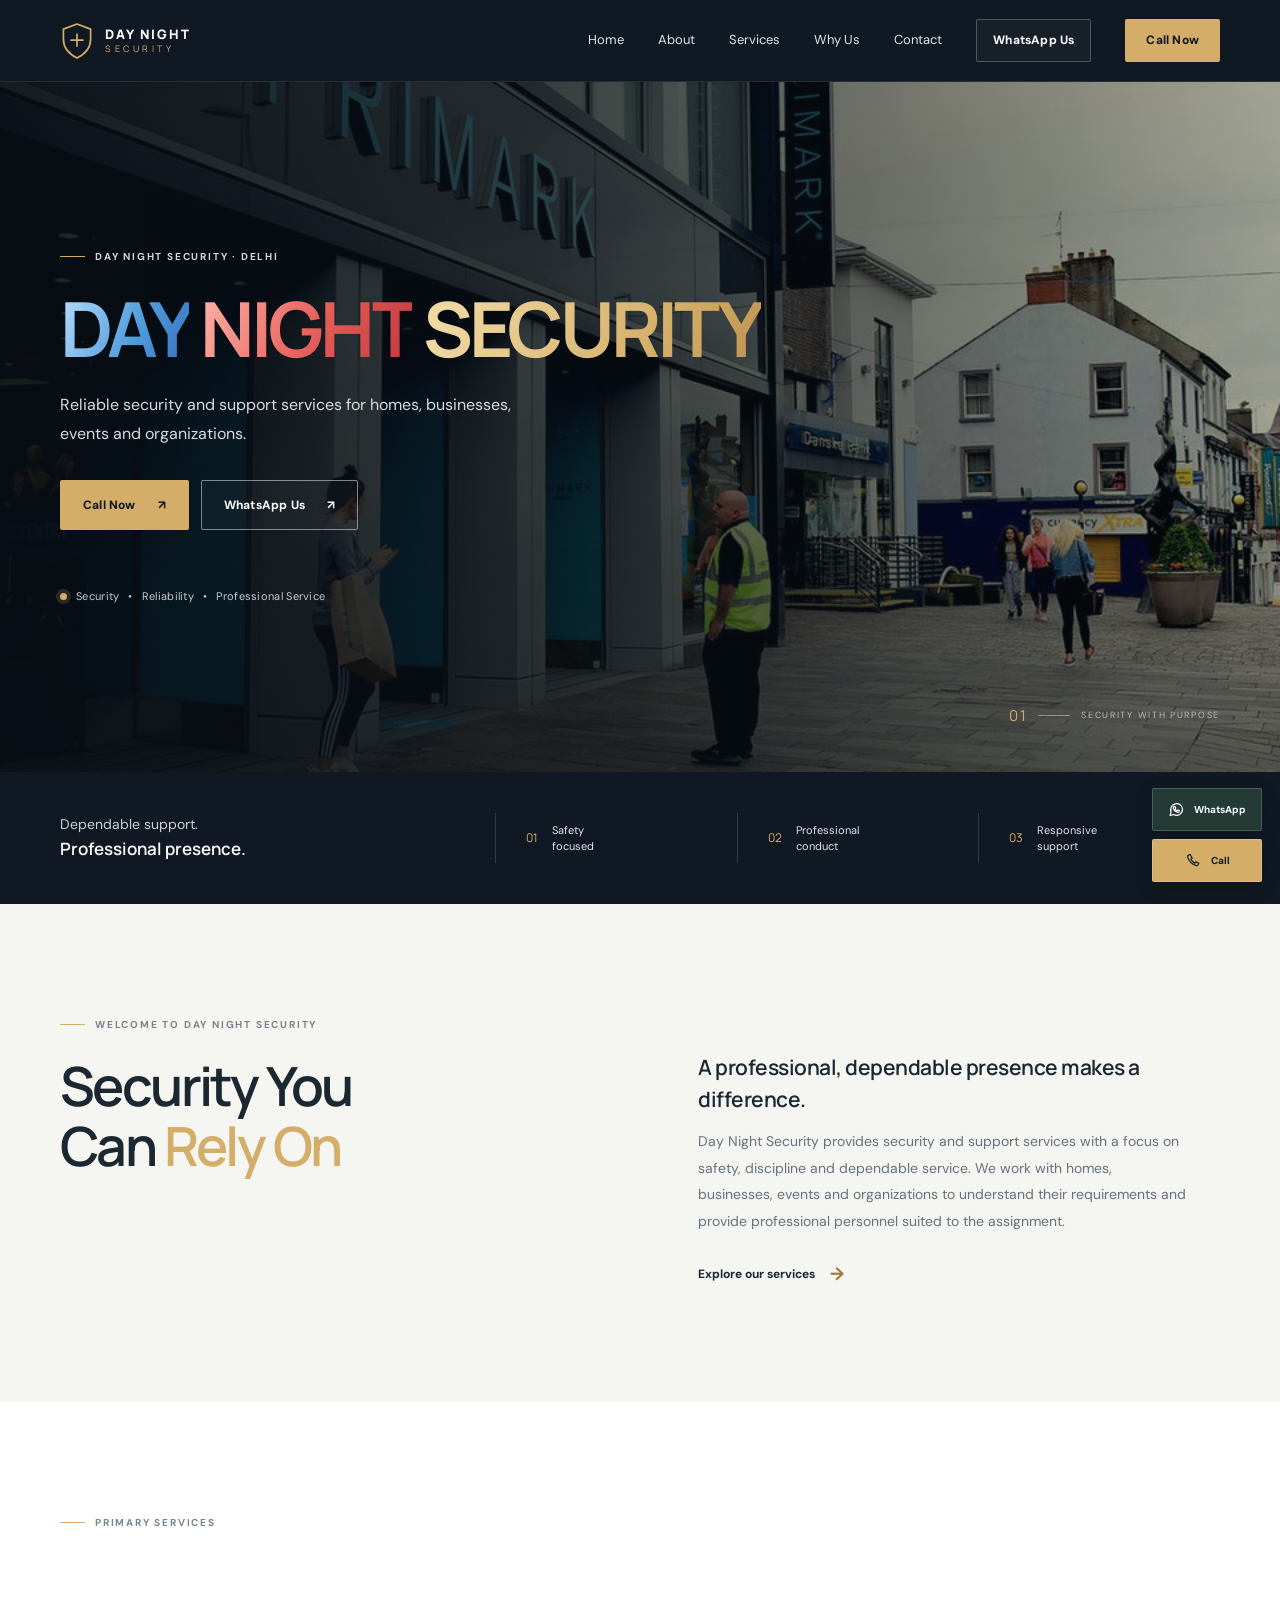
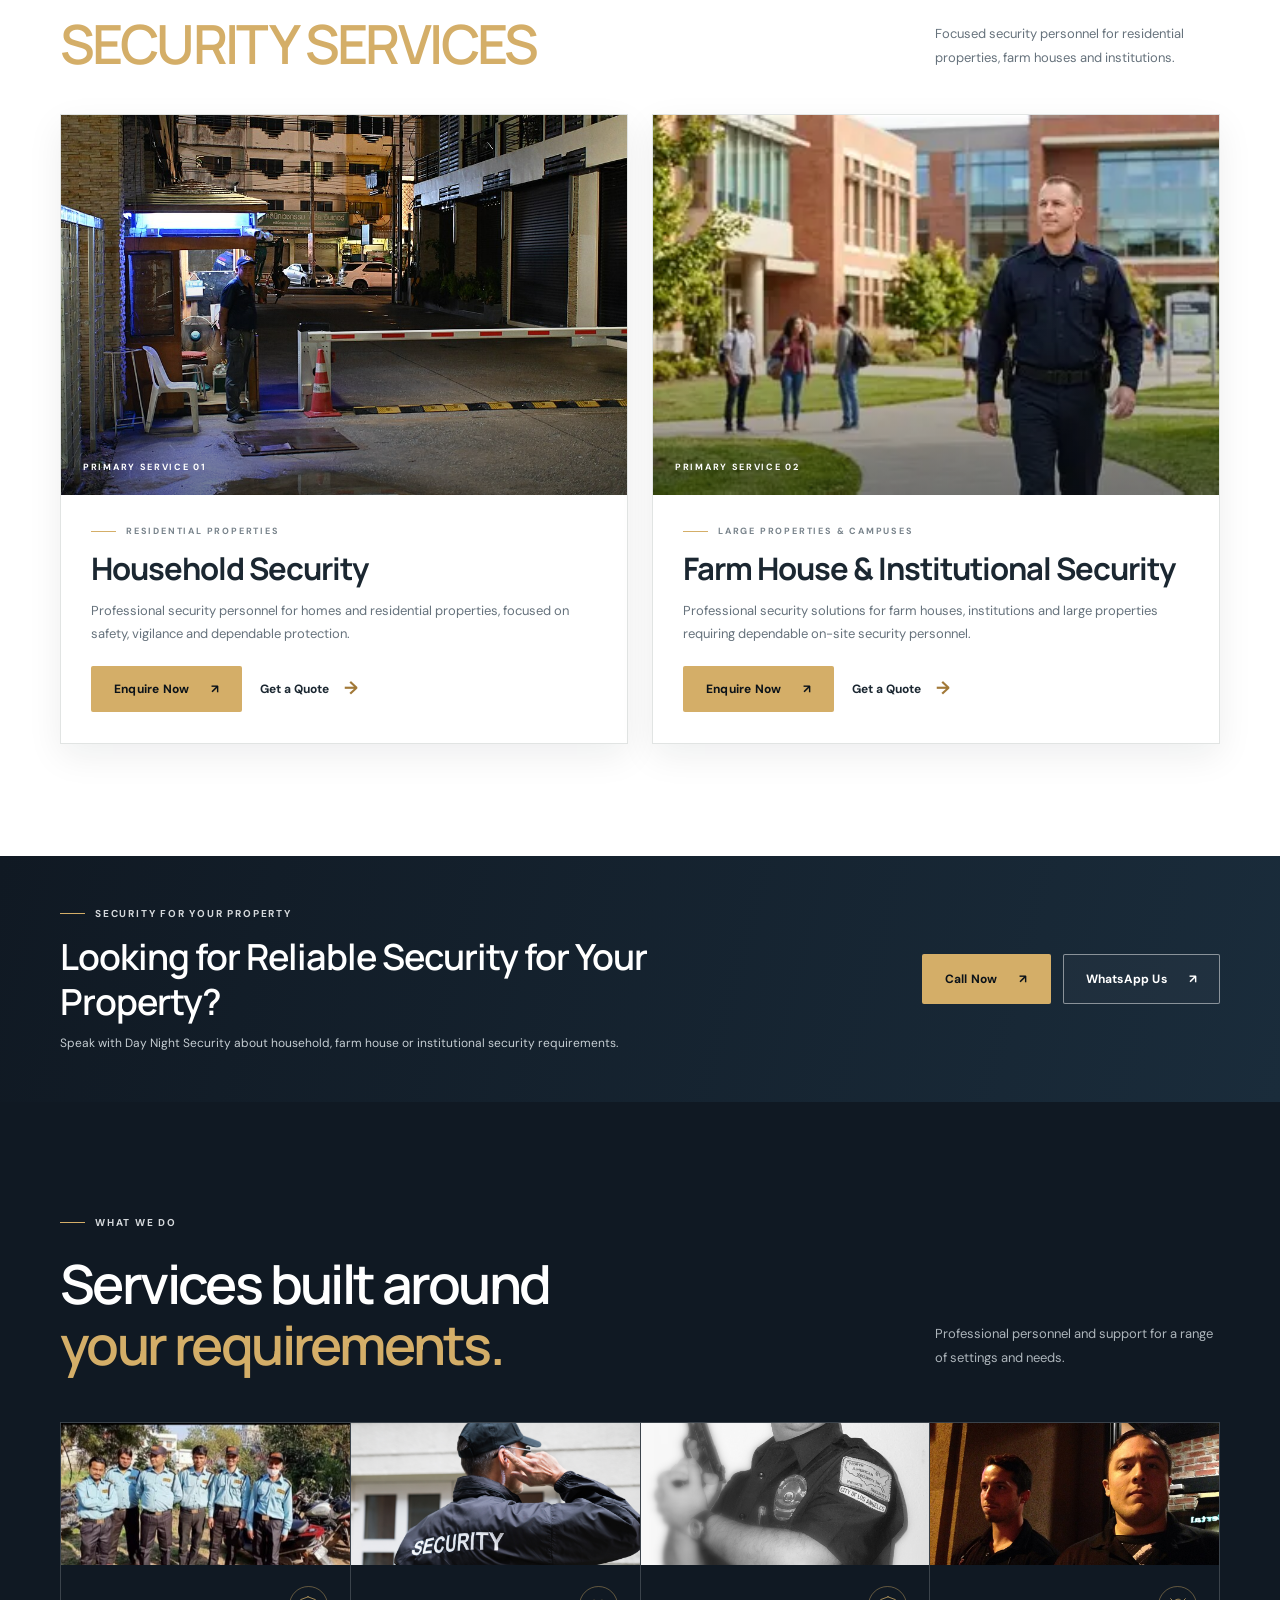
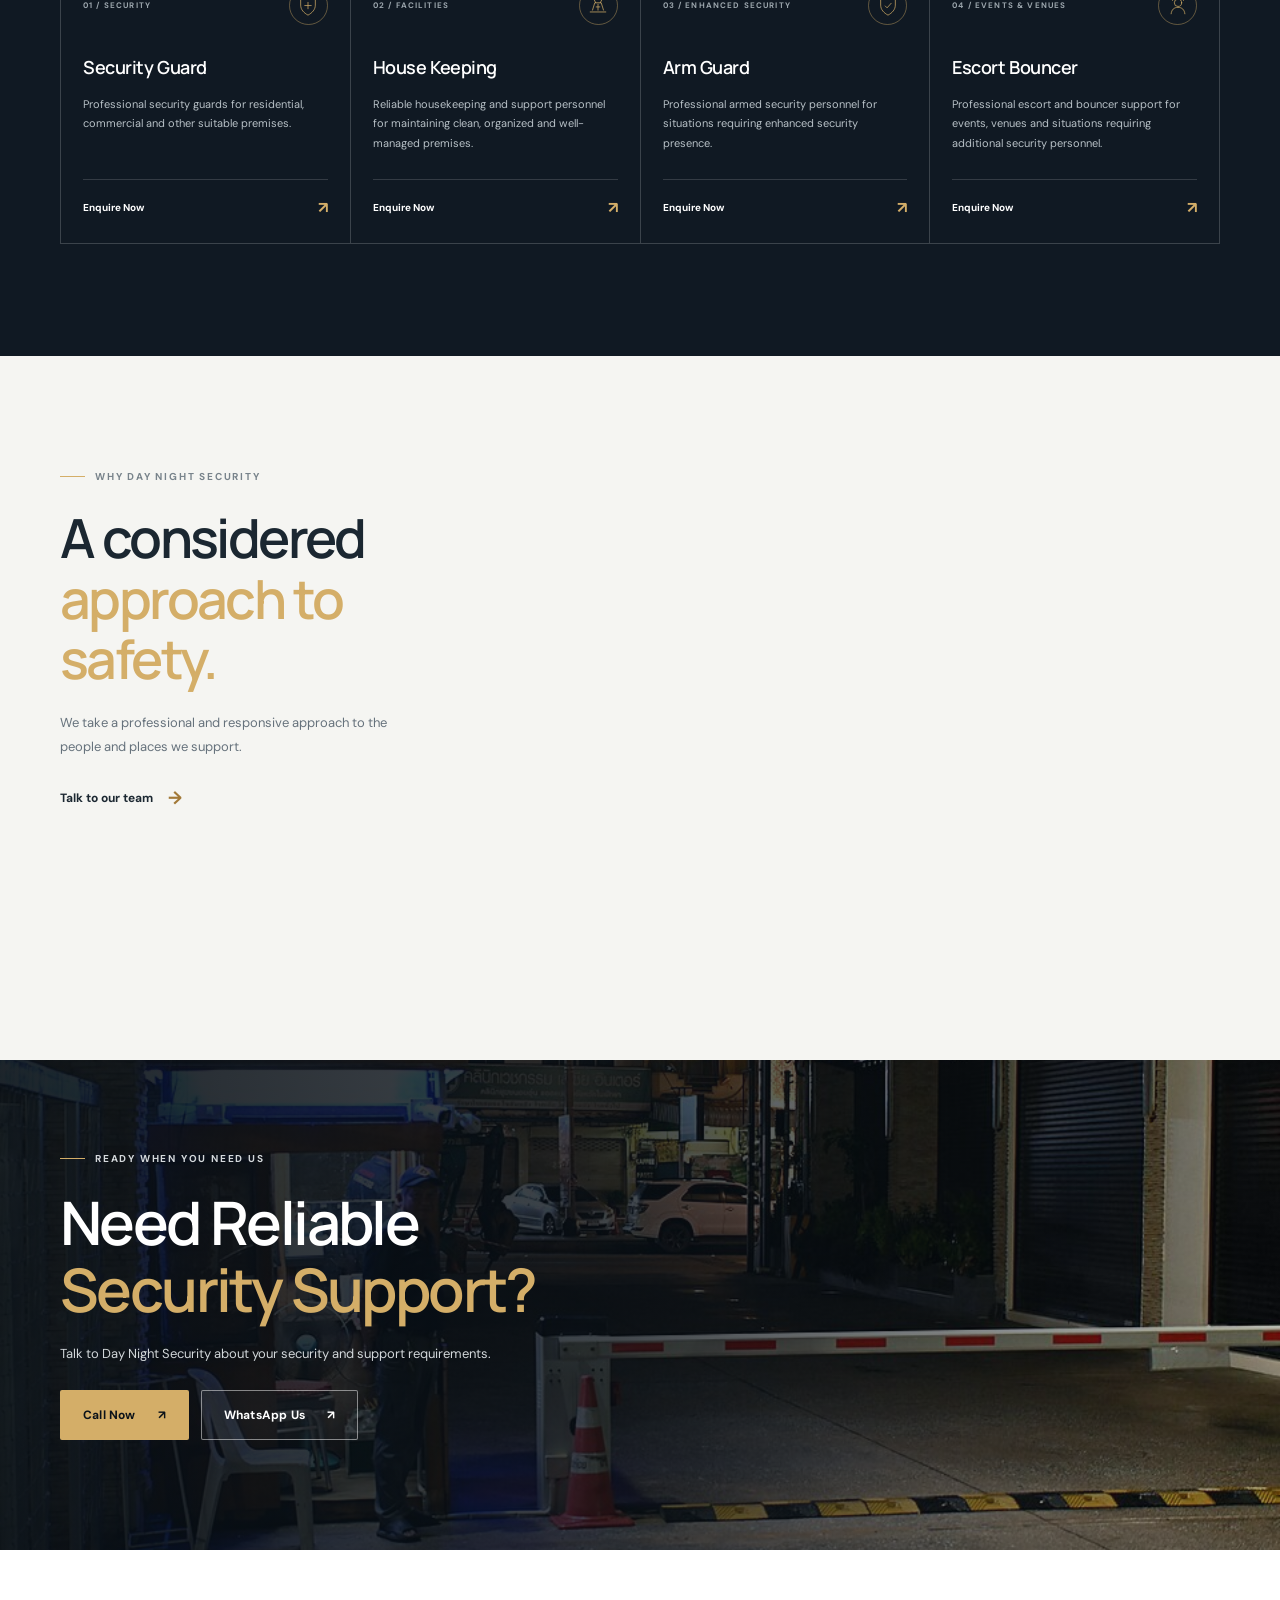
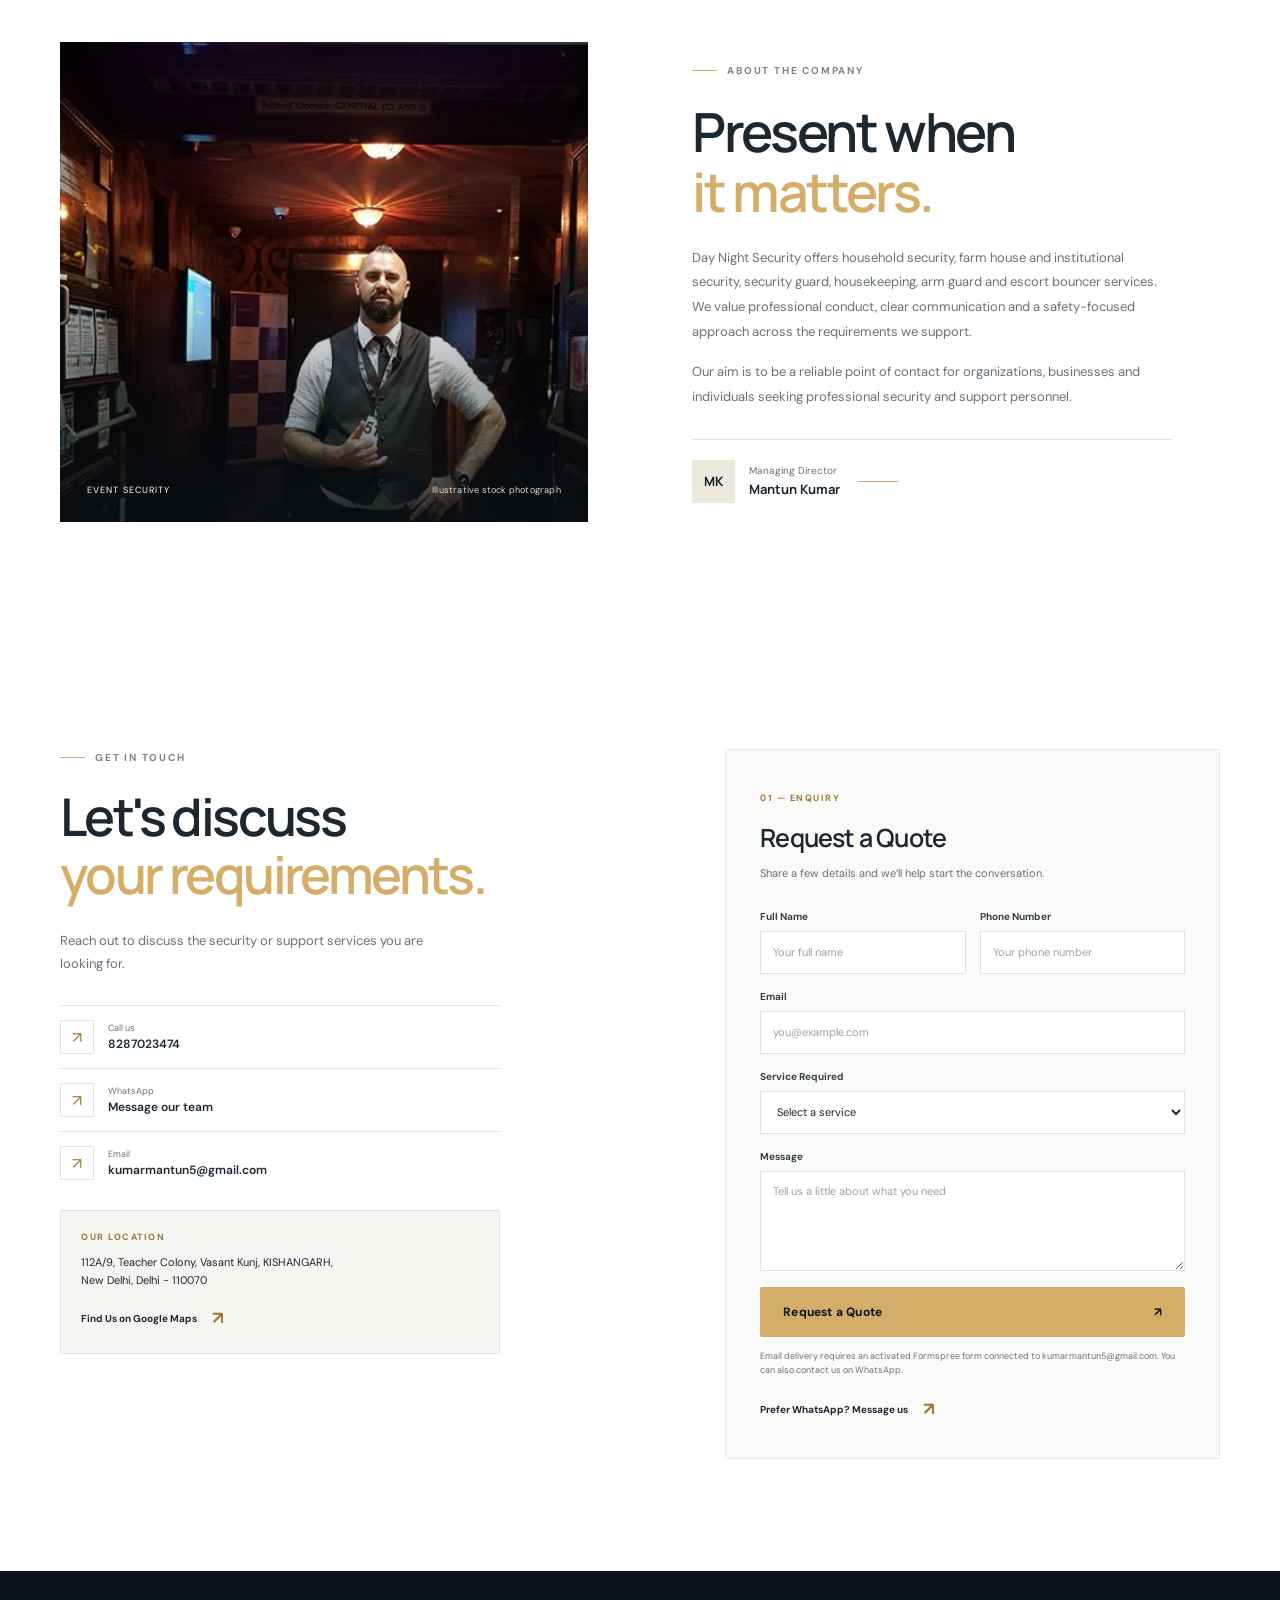
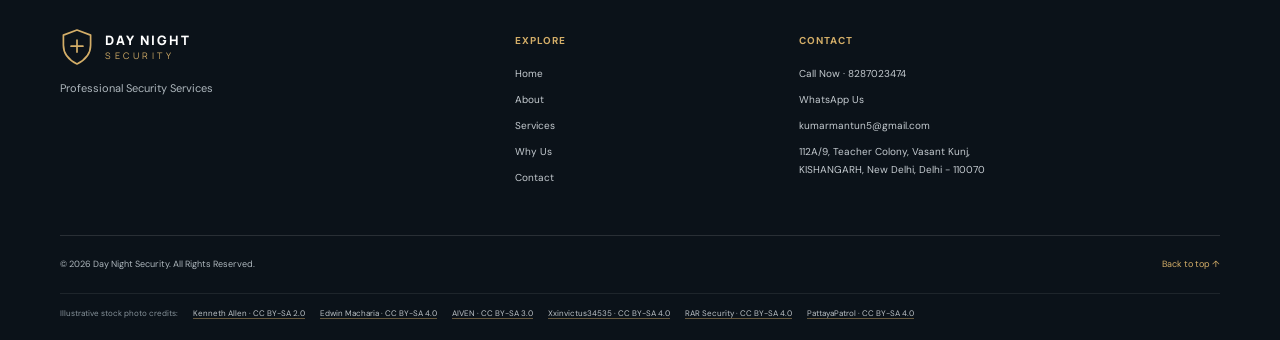
==== commit 6b3443aa: "Add files via upload" ====
--- a/index.html
+++ b/index.html
@@ -28,11 +28,11 @@
         <span></span><span></span><span></span>
       </button>
       <nav class="primary-nav" id="primary-navigation" aria-label="Main navigation">
-        <a href="#home">Home</a>
-        <a href="#about">About</a>
-        <a href="#services">Services</a>
-        <a href="#why-us">Why Us</a>
-        <a href="#contact">Contact</a>
+        <a href="index.html#home">Home</a>
+        <a href="index.html#about">About</a>
+        <a href="index.html#services">Services</a>
+        <a href="index.html#why-us">Why Us</a>
+        <a href="index.html#contact">Contact</a>
         <a class="button button-outline nav-whatsapp" href="https://wa.me/918287023474" target="_blank" rel="noopener noreferrer">WhatsApp Us</a>
         <a class="button button-gold nav-call" href="tel:+918287023474">Call Now</a>
       </nav>
@@ -45,7 +45,7 @@
       <div class="hero-shade"></div>
       <div class="container hero-content">
         <p class="eyebrow eyebrow-light"><span></span> Day Night Security · Delhi</p>
-        <h1 id="hero-title">DAY NIGHT SECURITY</h1>
+        <h1 id="hero-title"><span class="brand-blue">DAY</span> <span class="brand-red">NIGHT</span> <span class="brand-accent">SECURITY</span></h1>
         <p class="hero-summary">Reliable security and support services for homes, businesses, events and organizations.</p>
         <div class="hero-actions">
           <a class="button button-gold" href="tel:+918287023474">Call Now <span aria-hidden="true">↗</span></a>
@@ -65,7 +65,7 @@
       </div>
     </section>
 
-    <section class="section intro-section" id="about">
+    <section class="section intro-section" id="intro">
       <div class="container intro-grid">
         <div class="section-heading">
           <p class="eyebrow"><span></span> Welcome to Day Night Security</p>
@@ -79,27 +79,65 @@
       </div>
     </section>
 
-    <section class="section about-section">
-      <div class="container about-grid">
-        <div class="about-visual">
-          <img src="assets/images/about-bouncer.jpg" alt="Bouncer in a vest standing at a venue entrance" loading="lazy">
-          <div class="visual-caption"><span>EVENT SECURITY</span><span>Illustrative stock photograph</span></div>
-        </div>
-        <div class="about-copy">
-          <p class="eyebrow"><span></span> About the company</p>
-          <h2>Present when<br><em>it matters.</em></h2>
-          <p>Day Night Security offers security guard, housekeeping, arm guard and escort bouncer services. We value professional conduct, clear communication and a safety-focused approach across the requirements we support.</p>
-          <p>Our aim is to be a reliable point of contact for organizations, businesses and individuals seeking professional security and support personnel.</p>
-          <div class="director-card">
-            <span class="director-initials" aria-hidden="true">MK</span>
-            <span><small>Managing Director</small><strong>Mantun Kumar</strong></span>
-            <span class="director-rule" aria-hidden="true"></span>
+    <section class="section specialized-section" id="services">
+      <div class="container">
+        <div class="section-topline">
+          <div class="section-heading">
+            <p class="eyebrow"><span></span> Primary services</p>
+            <h2>Our Specialized<br><em>Security Services</em></h2>
           </div>
-        </div>
-      </div>
-    </section>
-
-    <section class="section services-section" id="services">
+          <p class="section-topline-copy">Focused security personnel for residential properties, farm houses and institutions.</p>
+        </div>
+        <div class="specialized-grid">
+          <article class="specialized-card">
+            <a class="specialized-image" href="#contact" aria-label="Enquire about Household Security">
+              <img src="assets/images/night-security-post.jpg" alt="Security guard on duty beside the gated entrance to a residential complex at night" loading="lazy">
+              <span class="specialized-tag">PRIMARY SERVICE 01</span>
+            </a>
+            <div class="specialized-copy">
+              <p class="eyebrow"><span></span> Residential properties</p>
+              <h3>Household Security</h3>
+              <p>Professional security personnel for homes and residential properties, focused on safety, vigilance and dependable protection.</p>
+              <div class="specialized-actions">
+                <a class="button button-gold" href="#contact">Enquire Now <span aria-hidden="true">↗</span></a>
+                <a class="text-link" href="#contact">Get a Quote <span aria-hidden="true">→</span></a>
+              </div>
+            </div>
+          </article>
+          <article class="specialized-card">
+            <a class="specialized-image" href="#contact" aria-label="Enquire about Farm House and Institutional Security">
+              <img src="assets/images/institution-security-guard.webp" alt="Uniformed security guard walking across a college campus" loading="lazy">
+              <span class="specialized-tag">PRIMARY SERVICE 02</span>
+            </a>
+            <div class="specialized-copy">
+              <p class="eyebrow"><span></span> Large properties &amp; campuses</p>
+              <h3>Farm House &amp; Institutional Security</h3>
+              <p>Professional security solutions for farm houses, institutions and large properties requiring dependable on-site security personnel.</p>
+              <div class="specialized-actions">
+                <a class="button button-gold" href="#contact">Enquire Now <span aria-hidden="true">↗</span></a>
+                <a class="text-link" href="#contact">Get a Quote <span aria-hidden="true">→</span></a>
+              </div>
+            </div>
+          </article>
+        </div>
+      </div>
+    </section>
+
+    <section class="property-cta" aria-labelledby="property-cta-title">
+      <div class="container property-cta-inner">
+        <div>
+          <p class="eyebrow eyebrow-light"><span></span> Security for your property</p>
+          <h2 id="property-cta-title">Looking for Reliable Security for Your Property?</h2>
+          <p>Speak with Day Night Security about household, farm house or institutional security requirements.</p>
+        </div>
+        <div class="hero-actions">
+          <a class="button button-gold" href="tel:+918287023474">Call Now <span aria-hidden="true">↗</span></a>
+          <a class="button button-outline" href="https://wa.me/918287023474" target="_blank" rel="noopener noreferrer">WhatsApp Us <span aria-hidden="true">↗</span></a>
+        </div>
+      </div>
+    </section>
+
+    <section class="section services-section" id="secondary-services">
       <div class="container">
         <div class="section-topline">
           <div class="section-heading">
@@ -171,6 +209,26 @@
         <div class="hero-actions">
           <a class="button button-gold" href="tel:+918287023474">Call Now <span aria-hidden="true">↗</span></a>
           <a class="button button-outline" href="https://wa.me/918287023474" target="_blank" rel="noopener noreferrer">WhatsApp Us <span aria-hidden="true">↗</span></a>
+        </div>
+      </div>
+    </section>
+
+    <section class="section about-section" id="about">
+      <div class="container about-grid">
+        <div class="about-visual">
+          <img src="assets/images/about-bouncer.jpg" alt="Bouncer in a vest standing at a venue entrance" loading="lazy">
+          <div class="visual-caption"><span>EVENT SECURITY</span><span>Illustrative stock photograph</span></div>
+        </div>
+        <div class="about-copy">
+          <p class="eyebrow"><span></span> About the company</p>
+          <h2>Present when<br><em>it matters.</em></h2>
+          <p>Day Night Security offers household security, farm house and institutional security, security guard, housekeeping, arm guard and escort bouncer services. We value professional conduct, clear communication and a safety-focused approach across the requirements we support.</p>
+          <p>Our aim is to be a reliable point of contact for organizations, businesses and individuals seeking professional security and support personnel.</p>
+          <div class="director-card">
+            <span class="director-initials" aria-hidden="true">MK</span>
+            <span><small>Managing Director</small><strong>Mantun Kumar</strong></span>
+            <span class="director-rule" aria-hidden="true"></span>
+          </div>
         </div>
       </div>
     </section>
@@ -200,7 +258,7 @@
               <div class="form-field"><label for="phone">Phone Number</label><input id="phone" name="phone" type="tel" autocomplete="tel" required maxlength="20" pattern="[+0-9() .-]{7,20}" placeholder="Your phone number"></div>
             </div>
             <div class="form-field"><label for="email">Email</label><input id="email" name="email" type="email" autocomplete="email" required maxlength="254" placeholder="you@example.com"></div>
-            <div class="form-field"><label for="service">Service Required</label><select id="service" name="service" required><option value="" disabled selected>Select a service</option><option>Security Guard</option><option>House Keeping</option><option>Arm Guard</option><option>Escort Bouncer</option><option>Other / Not sure</option></select></div>
+            <div class="form-field"><label for="service">Service Required</label><select id="service" name="service" required><option value="" disabled selected>Select a service</option><option>Household Security</option><option>Farm House &amp; Institutional Security</option><option>Security Guard</option><option>House Keeping</option><option>Arm Guard</option><option>Escort Bouncer</option><option>Other / Not sure</option></select></div>
             <div class="form-field"><label for="message">Message</label><textarea id="message" name="message" rows="4" maxlength="1000" required placeholder="Tell us a little about what you need"></textarea></div>
             <button class="button button-gold submit-button" type="submit">Request a Quote <span aria-hidden="true">↗</span></button>
             <p class="form-note">Email delivery requires an activated Formspree form connected to kumarmantun5@gmail.com. You can also contact us on WhatsApp.</p>
@@ -221,7 +279,7 @@
         </a>
         <p>Professional Security Services</p>
       </div>
-      <div class="footer-column"><h2>Explore</h2><a href="#home">Home</a><a href="#about">About</a><a href="#services">Services</a><a href="#contact">Contact</a></div>
+      <div class="footer-column"><h2>Explore</h2><a href="#home">Home</a><a href="#about">About</a><a href="#services">Services</a><a href="#why-us">Why Us</a><a href="#contact">Contact</a></div>
       <div class="footer-column footer-contact"><h2>Contact</h2><a href="tel:+918287023474">Call Now · 8287023474</a><a href="https://wa.me/918287023474" target="_blank" rel="noopener noreferrer">WhatsApp Us</a><a href="mailto:kumarmantun5@gmail.com">kumarmantun5@gmail.com</a><p>112A/9, Teacher Colony, Vasant Kunj,<br>KISHANGARH, New Delhi, Delhi - 110070</p></div>
     </div>
     <div class="container footer-bottom"><span>© 2026 Day Night Security. All Rights Reserved.</span><a href="#home">Back to top ↑</a></div>
--- a/styles.css
+++ b/styles.css
@@ -229,7 +229,7 @@
   .contact-grid { gap: 6%; }
   .form-panel { padding: 27px; }
 }
-@media (max-width: 1020px) {
+@media (max-width: 1230px) {
   .header-inner { position: relative; }
   .menu-toggle { display: flex; width: 44px; height: 44px; flex-direction: column; align-items: center; justify-content: center; gap: 5px; padding: 0; border: 1px solid rgb(255 255 255 / 22%); border-radius: 2px; background: transparent; cursor: pointer; }
   .menu-toggle span { width: 18px; height: 1px; background: white; transition: transform .2s ease, opacity .2s ease; }
@@ -316,3 +316,142 @@
   *, *::before, *::after { scroll-behavior: auto !important; transition-duration: .01ms !important; animation-duration: .01ms !important; animation-iteration-count: 1 !important; }
   .motion-ready .reveal { opacity: 1; transform: none; }
 }
+
+.hero h1 .brand-blue, .hero h1 .brand-red, .hero h1 .brand-accent {
+  display: inline;
+  color: transparent;
+  background-clip: text;
+  -webkit-background-clip: text;
+}
+.hero h1 .brand-blue { background-image: linear-gradient(115deg, #c0e3ff, #4f9cdb 58%, #356cb8); }
+.hero h1 .brand-red { background-image: linear-gradient(115deg, #ffb7ac, #e45c57 56%, #bd373e); }
+.hero h1 .brand-accent { background-image: linear-gradient(115deg, #f3dfab, #d4ae68 70%, #bd914e); }
+
+.specialized-section { background: #fff; }
+.specialized-section .section-topline { margin-bottom: 40px; }
+.specialized-section .section-heading h2 { text-transform: uppercase; }
+.specialized-section .section-topline-copy { color: var(--muted); }
+.specialized-grid { display: grid; grid-template-columns: repeat(2, minmax(0, 1fr)); gap: 24px; }
+.specialized-card { overflow: hidden; border: 1px solid #e1e4e3; background: #fff; box-shadow: 0 12px 34px rgb(16 25 35 / 7%); transition: transform .25s ease, box-shadow .25s ease; }
+.specialized-card:hover { transform: translateY(-4px); box-shadow: 0 20px 42px rgb(16 25 35 / 12%); }
+.specialized-image { position: relative; display: block; height: clamp(240px, 31vw, 380px); overflow: hidden; background: var(--navy); }
+.specialized-image::after { position: absolute; inset: 40% 0 0; background: linear-gradient(transparent, rgb(8 15 22 / 47%)); content: ''; }
+.specialized-image img { width: 100%; height: 100%; object-fit: cover; transition: transform .55s ease; }
+.specialized-card:hover .specialized-image img { transform: scale(1.025); }
+.specialized-tag { position: absolute; z-index: 1; bottom: 20px; left: 22px; color: white; font-size: 9px; font-weight: 700; letter-spacing: 1.7px; }
+.specialized-copy { padding: 29px 30px 31px; }
+.specialized-copy .eyebrow { margin-bottom: 10px; font-size: 9px; }
+.specialized-copy h3 { margin-bottom: 11px; font-family: var(--font-display); font-size: clamp(23px, 2.7vw, 31px); font-weight: 700; letter-spacing: -1px; line-height: 1.25; }
+.specialized-copy > p:not(.eyebrow) { max-width: 540px; margin-bottom: 20px; color: var(--muted); font-size: 13px; line-height: 1.8; }
+.specialized-actions { display: flex; flex-wrap: wrap; align-items: center; gap: 18px; }
+.specialized-actions .button { min-height: 46px; }
+.specialized-actions .text-link { min-height: 44px; }
+.visual-placeholder-note { margin: 17px 0 0; color: #727e84; font-size: 9px; }
+.visual-placeholder-note code { padding: 2px 5px; color: #44515a; background: #f2f3f1; font-size: inherit; }
+.property-cta { padding-block: 49px; color: white; background: linear-gradient(105deg, #101923, #1a2c3b); }
+.property-cta-inner { display: flex; align-items: center; justify-content: space-between; gap: 34px; }
+.property-cta h2 { max-width: 670px; margin-bottom: 9px; font-family: var(--font-display); font-size: clamp(24px, 3.3vw, 36px); font-weight: 600; letter-spacing: -1px; line-height: 1.25; }
+.property-cta p:not(.eyebrow) { max-width: 590px; margin-bottom: 0; color: #c5cdd2; font-size: 12px; }
+.property-cta .eyebrow { margin-bottom: 12px; }
+.property-cta .hero-actions { flex: 0 0 auto; }
+
+.service-hero { position: relative; display: flex; min-height: min(660px, calc(100svh - 82px)); align-items: center; overflow: hidden; color: white; background: var(--navy-deep); }
+.service-hero-image, .service-hero-shade { position: absolute; inset: 0; width: 100%; height: 100%; }
+.service-hero-image { object-fit: cover; object-position: center 52%; }
+.service-hero-shade { background: linear-gradient(90deg, rgb(7 14 21 / 93%) 0%, rgb(7 14 21 / 78%) 48%, rgb(7 14 21 / 22%) 100%), linear-gradient(0deg, rgb(7 14 21 / 24%), transparent 55%); }
+.service-hero-content { position: relative; z-index: 1; padding-block: 100px; }
+.service-hero h1 { max-width: 800px; margin-bottom: 18px; font-family: var(--font-display); font-size: clamp(43px, 6vw, 72px); font-weight: 700; letter-spacing: -3px; line-height: 1.08; text-wrap: balance; }
+.service-hero-content > p:not(.eyebrow) { max-width: 620px; margin-bottom: 27px; color: #e0e4e6; font-size: 16px; line-height: 1.8; }
+.placeholder-label { position: absolute; z-index: 2; right: 22px; bottom: 16px; padding: 5px 8px; color: #f2ead8; background: rgb(11 18 25 / 76%); font-size: 8px; letter-spacing: .3px; }
+.service-intro { background: var(--paper); }
+.service-intro-grid { display: grid; grid-template-columns: 1fr 1fr; gap: 10%; align-items: start; }
+.service-intro-grid .section-heading h2, .service-contact h2 { margin-bottom: 0; font-family: var(--font-display); font-size: clamp(38px, 5vw, 54px); font-weight: 600; letter-spacing: -2.5px; line-height: 1.12; }
+.service-intro-grid h2 em, .service-contact h2 em { color: var(--gold); font-style: normal; }
+.service-intro-grid > div:last-child { max-width: 510px; padding-top: 32px; color: var(--muted); font-size: 13px; line-height: 1.9; }
+.service-intro-grid > div:last-child > p { margin-bottom: 18px; }
+.service-intro-grid .service-lead { color: var(--ink); font-family: var(--font-display); font-size: 20px; font-weight: 600; line-height: 1.55; }
+.service-feature { color: white; background: var(--navy); }
+.service-feature .section-heading h2 { color: white; }
+.service-feature .section-topline-copy { color: #b9c2c8; }
+.service-detail-grid { display: grid; grid-template-columns: repeat(4, minmax(0, 1fr)); border-top: 1px solid rgb(255 255 255 / 16%); border-left: 1px solid rgb(255 255 255 / 16%); }
+.service-detail-card { min-height: 205px; padding: 22px 21px; border-right: 1px solid rgb(255 255 255 / 16%); border-bottom: 1px solid rgb(255 255 255 / 16%); }
+.service-detail-card > span { display: block; margin-bottom: 18px; color: var(--gold); font-family: var(--font-display); font-size: 11px; }
+.service-detail-card h3 { margin-bottom: 9px; font-family: var(--font-display); font-size: 15px; font-weight: 700; line-height: 1.5; }
+.service-detail-card p { margin-bottom: 0; color: #b9c2c8; font-size: 11px; line-height: 1.8; }
+.service-story { background: white; }
+.service-story-grid { display: grid; grid-template-columns: 1.05fr .95fr; gap: 9%; align-items: center; }
+.service-story-image { position: relative; min-width: 0; margin: 0; overflow: hidden; background: #d8dfdd; }
+.service-story-image img { width: 100%; aspect-ratio: 1.25; object-fit: cover; }
+.service-story-image figcaption { padding: 8px 12px; color: #5c6970; background: #f4f5f2; font-size: 9px; }
+.service-story-grid .section-heading > p:not(.eyebrow) { max-width: 465px; margin-block: 19px 23px; color: var(--muted); font-size: 13px; line-height: 1.9; }
+.service-story-grid .button { min-height: 47px; }
+.service-benefits { color: white; background: var(--navy-soft); }
+.service-benefits-grid { display: grid; grid-template-columns: 1fr 1fr; gap: 10%; align-items: center; }
+.service-benefits .section-heading h2 { margin-bottom: 17px; font-family: var(--font-display); font-size: clamp(39px, 5vw, 54px); font-weight: 600; letter-spacing: -2px; line-height: 1.12; }
+.service-benefits .section-heading h2 em { color: var(--gold); font-style: normal; }
+.service-benefits .section-heading > p:last-child { max-width: 420px; color: #c4cbd0; font-size: 13px; line-height: 1.8; }
+.service-values { border-top: 1px solid rgb(255 255 255 / 20%); }
+.service-values p { display: flex; gap: 17px; align-items: center; margin: 0; padding: 17px 0; border-bottom: 1px solid rgb(255 255 255 / 20%); font-family: var(--font-display); font-size: 13px; }
+.service-values span { color: var(--gold); font-size: 10px; }
+.service-night-cta { position: relative; min-height: 465px; display: flex; align-items: center; overflow: hidden; color: white; background: var(--navy-deep); }
+.service-night-cta > img, .service-night-shade { position: absolute; inset: 0; width: 100%; height: 100%; }
+.service-night-cta > img { object-fit: cover; object-position: center 54%; }
+.service-night-shade { background: linear-gradient(90deg, rgb(8 15 22 / 92%), rgb(8 15 22 / 69%) 52%, rgb(8 15 22 / 25%)); }
+.service-night-copy { position: relative; z-index: 1; padding-block: 75px; }
+.service-night-copy h2 { max-width: 690px; margin-bottom: 15px; font-family: var(--font-display); font-size: clamp(42px, 5vw, 60px); font-weight: 600; letter-spacing: -2.5px; line-height: 1.12; }
+.service-night-copy h2 em { color: var(--gold); font-style: normal; }
+.service-night-copy > p:not(.eyebrow) { max-width: 490px; margin-bottom: 23px; color: #d2d7da; font-size: 13px; }
+.service-contact { background: white; }
+.service-contact-inner { display: grid; grid-template-columns: 1fr .7fr; gap: 10%; align-items: center; }
+.service-contact h2 { margin-bottom: 16px; font-size: clamp(37px, 4.7vw, 51px); }
+.service-contact-inner > div:first-child > p:last-child { margin-bottom: 0; color: var(--muted); font-size: 12px; }
+.service-contact-actions { display: flex; flex-direction: column; align-items: flex-start; gap: 13px; }
+.service-contact-actions .button { min-width: 220px; justify-content: space-between; }
+.button-outline-dark { color: var(--ink); border-color: #aeb7ba; background: transparent; }
+.button-outline-dark:hover { color: white; border-color: var(--navy); background: var(--navy); }
+.service-page .footer-main { padding-top: 49px; }
+.service-page .primary-nav a[aria-current="page"] { color: var(--gold-light); }
+
+@media (max-width: 980px) {
+  .specialized-image { height: 280px; }
+  .specialized-copy { padding: 25px 22px; }
+  .service-detail-grid { grid-template-columns: repeat(2, minmax(0, 1fr)); }
+  .service-detail-card { min-height: 180px; }
+}
+@media (max-width: 720px) {
+  .specialized-section { padding-block: 70px; }
+  .specialized-grid { grid-template-columns: 1fr; gap: 18px; }
+  .specialized-image { height: clamp(230px, 65vw, 340px); }
+  .specialized-copy { padding: 22px 20px 24px; }
+  .specialized-copy h3 { font-size: 25px; }
+  .property-cta { padding-block: 35px; }
+  .property-cta-inner { align-items: flex-start; flex-direction: column; gap: 21px; }
+  .property-cta .hero-actions { width: 100%; }
+  .service-hero { min-height: min(700px, calc(100svh - 72px)); }
+  .service-hero-image { object-position: 58% center; }
+  .service-hero-shade { background: linear-gradient(90deg, rgb(7 14 21 / 91%), rgb(7 14 21 / 62%)), linear-gradient(0deg, rgb(7 14 21 / 30%), transparent 55%); }
+  .service-hero-content { padding-block: 70px; }
+  .service-hero h1 { font-size: clamp(39px, 10vw, 58px); letter-spacing: -2px; }
+  .service-hero-content > p:not(.eyebrow) { font-size: 14px; }
+  .placeholder-label { right: 11px; bottom: 10px; max-width: calc(100% - 22px); font-size: 7px; }
+  .service-intro-grid, .service-story-grid, .service-benefits-grid, .service-contact-inner { grid-template-columns: 1fr; gap: 30px; }
+  .service-intro-grid > div:last-child { padding-top: 0; }
+  .service-intro-grid .section-heading h2, .service-contact h2 { font-size: clamp(39px, 10vw, 52px); }
+  .service-detail-grid { grid-template-columns: 1fr 1fr; }
+  .service-detail-card { min-height: 200px; padding: 18px 15px; }
+  .service-detail-card h3 { font-size: 13px; }
+  .service-detail-card p { font-size: 10px; }
+  .service-story-image img { aspect-ratio: 1.15; }
+  .service-night-cta { min-height: 440px; }
+  .service-night-copy { padding-block: 68px; }
+  .service-night-copy h2 { font-size: clamp(41px, 10vw, 56px); letter-spacing: -1.8px; }
+  .service-contact-actions { align-items: stretch; }
+  .service-contact-actions .button { width: 100%; }
+}
+@media (max-width: 420px) {
+  .specialized-actions { align-items: flex-start; flex-direction: column; gap: 8px; }
+  .specialized-actions .text-link { min-height: 38px; }
+  .service-detail-grid { grid-template-columns: 1fr; }
+  .service-detail-card { min-height: unset; padding: 18px; }
+  .service-detail-card > span { margin-bottom: 9px; }
+}
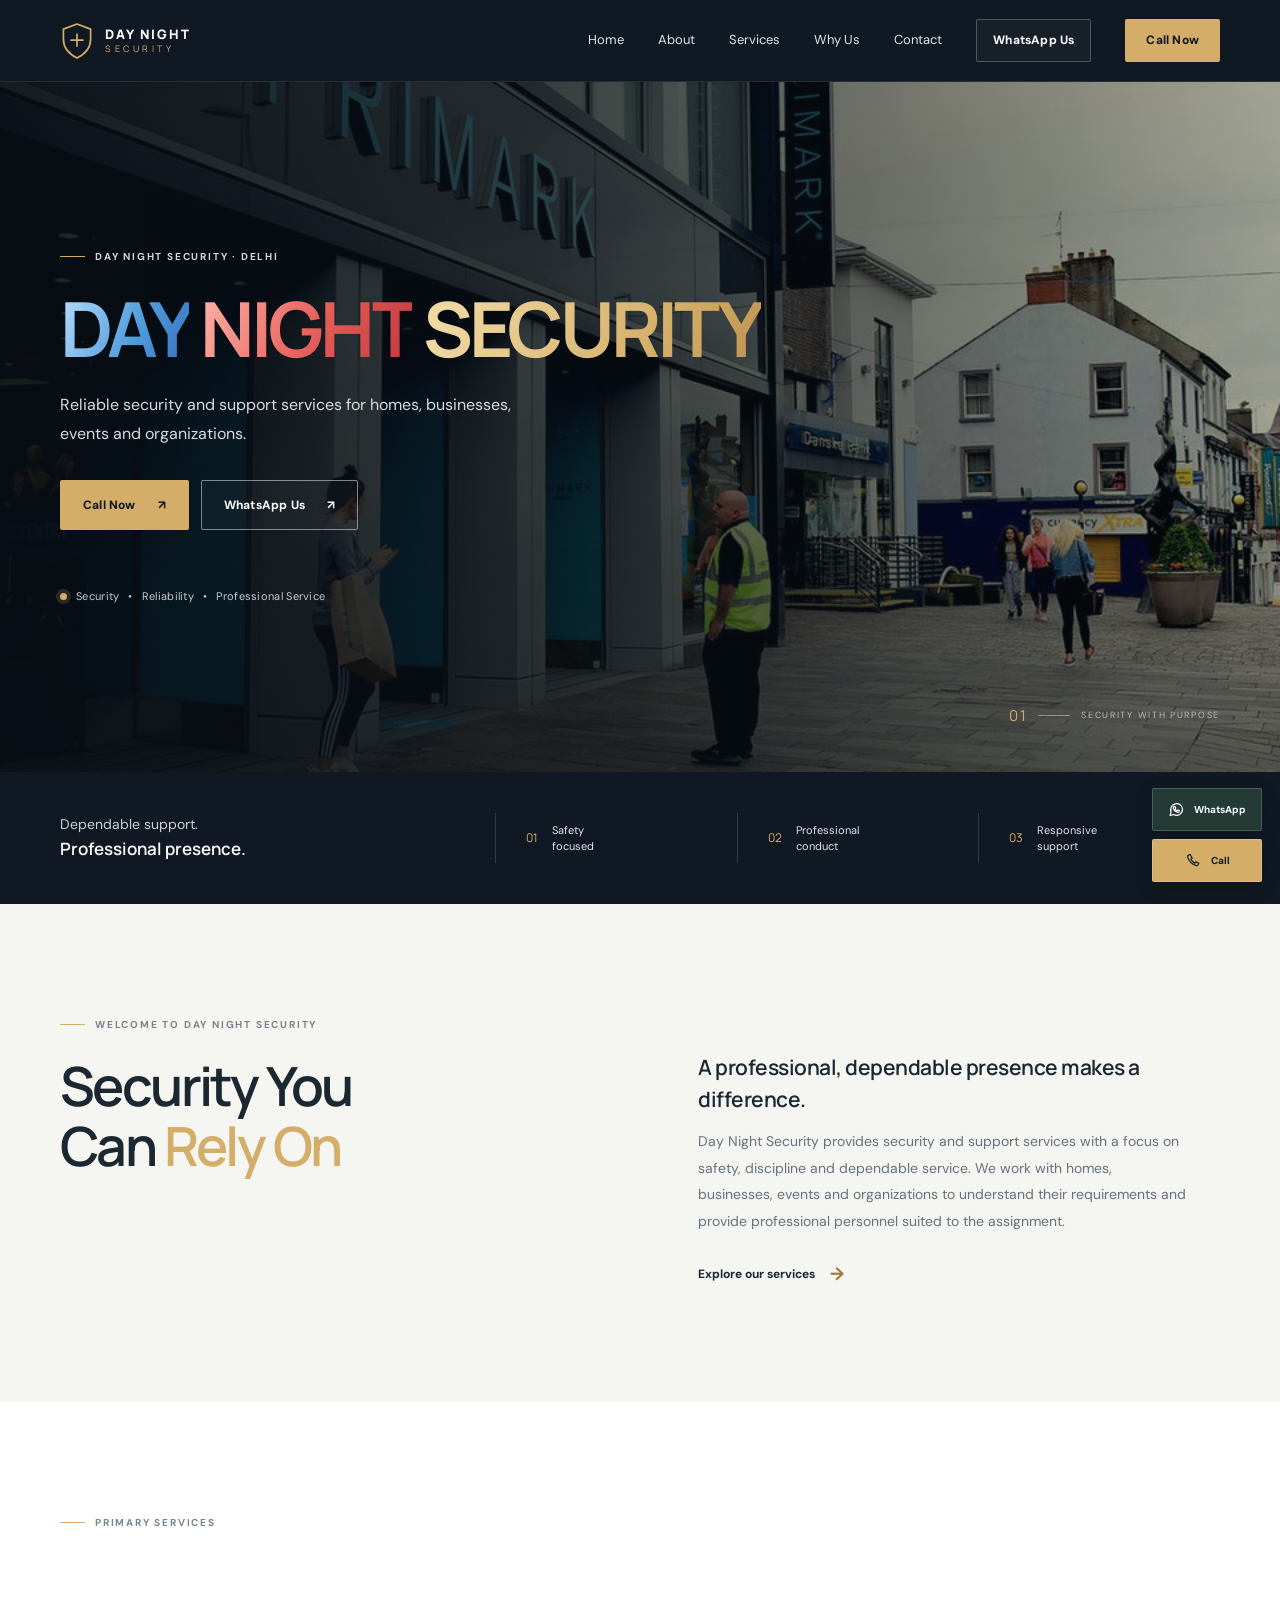
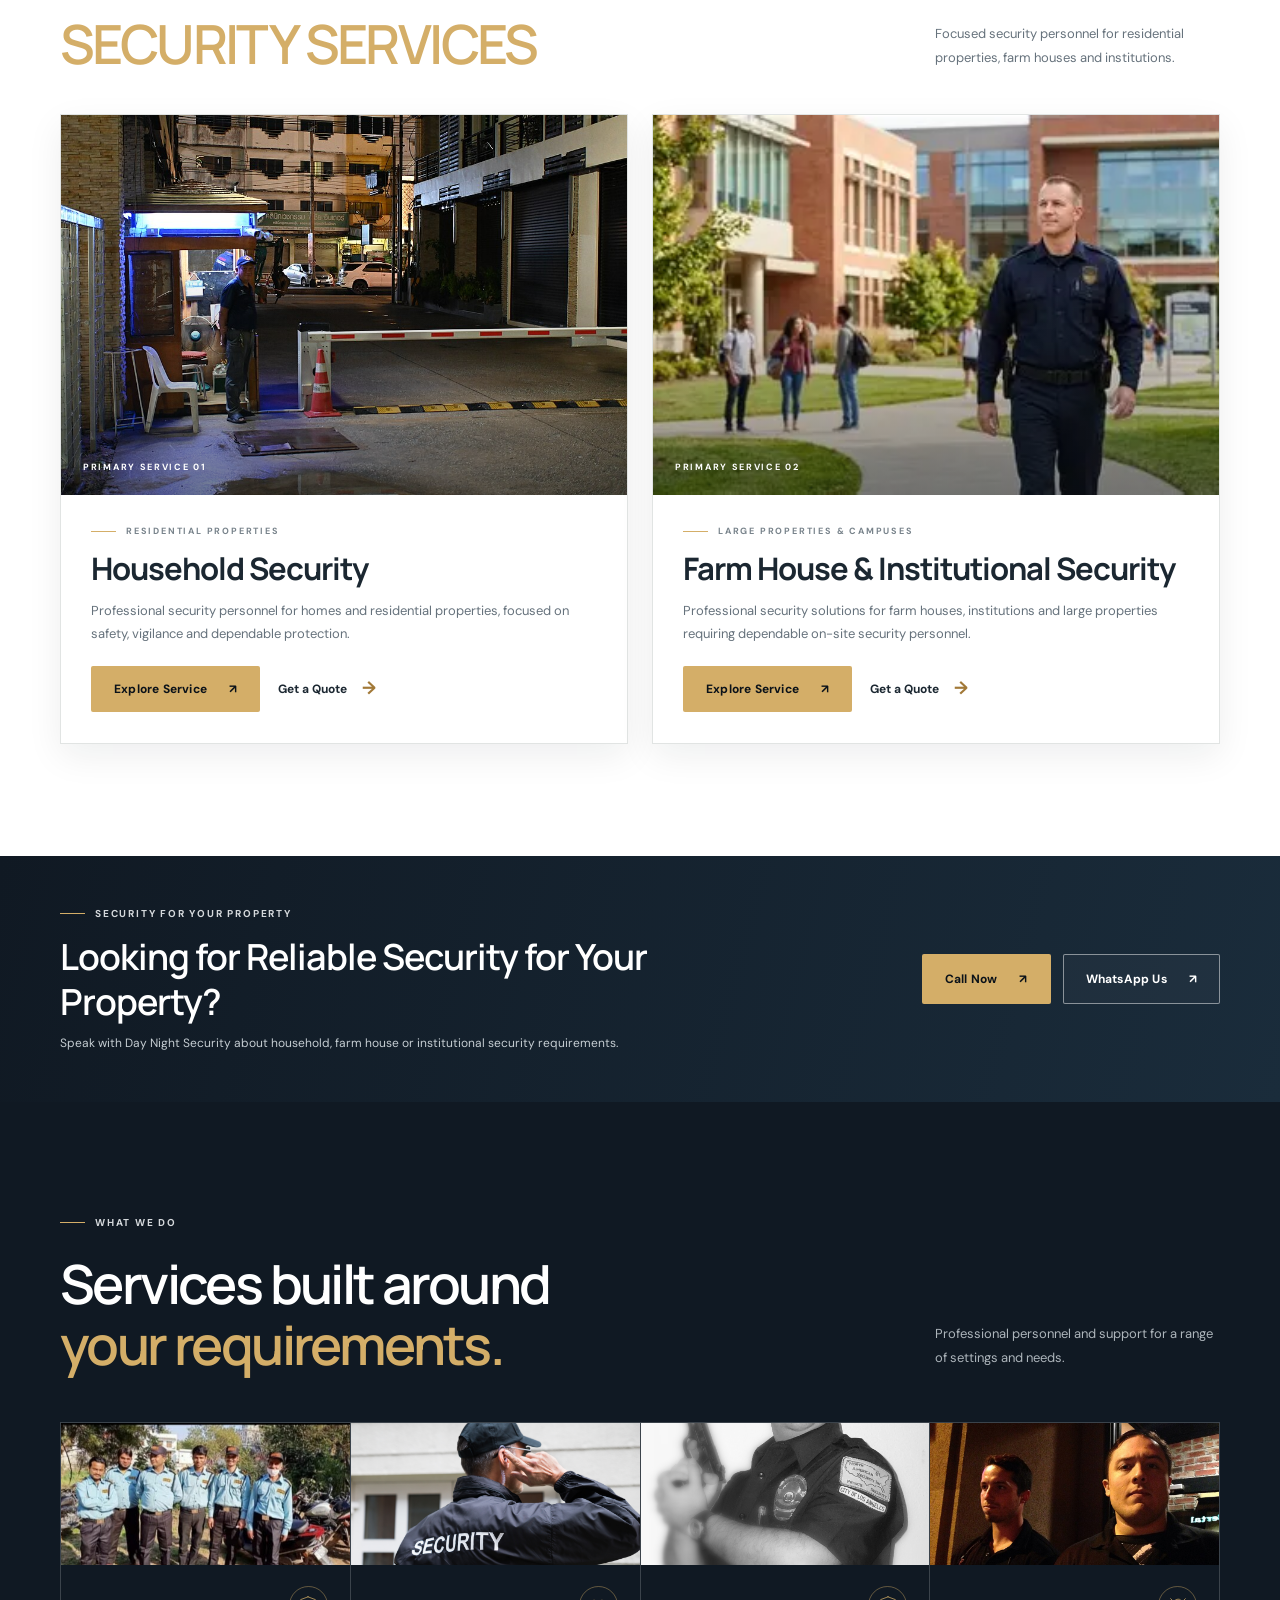
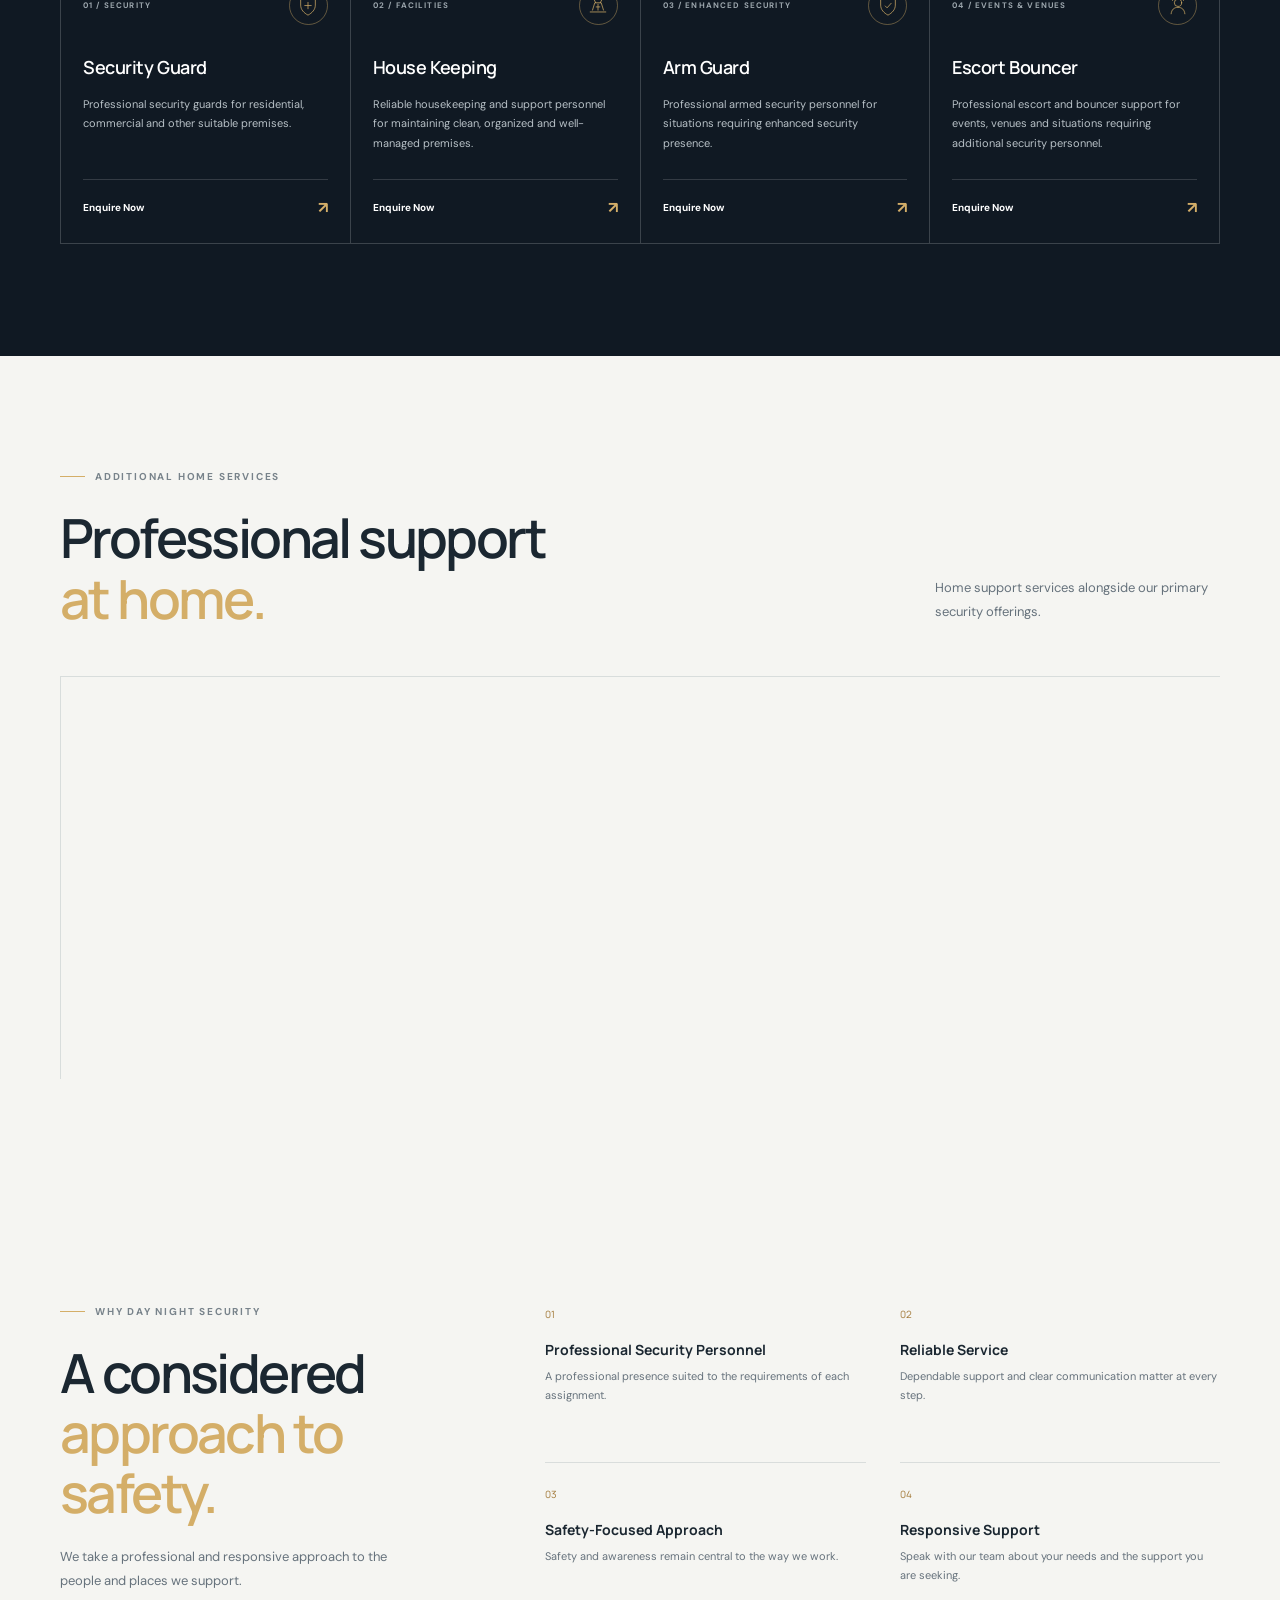
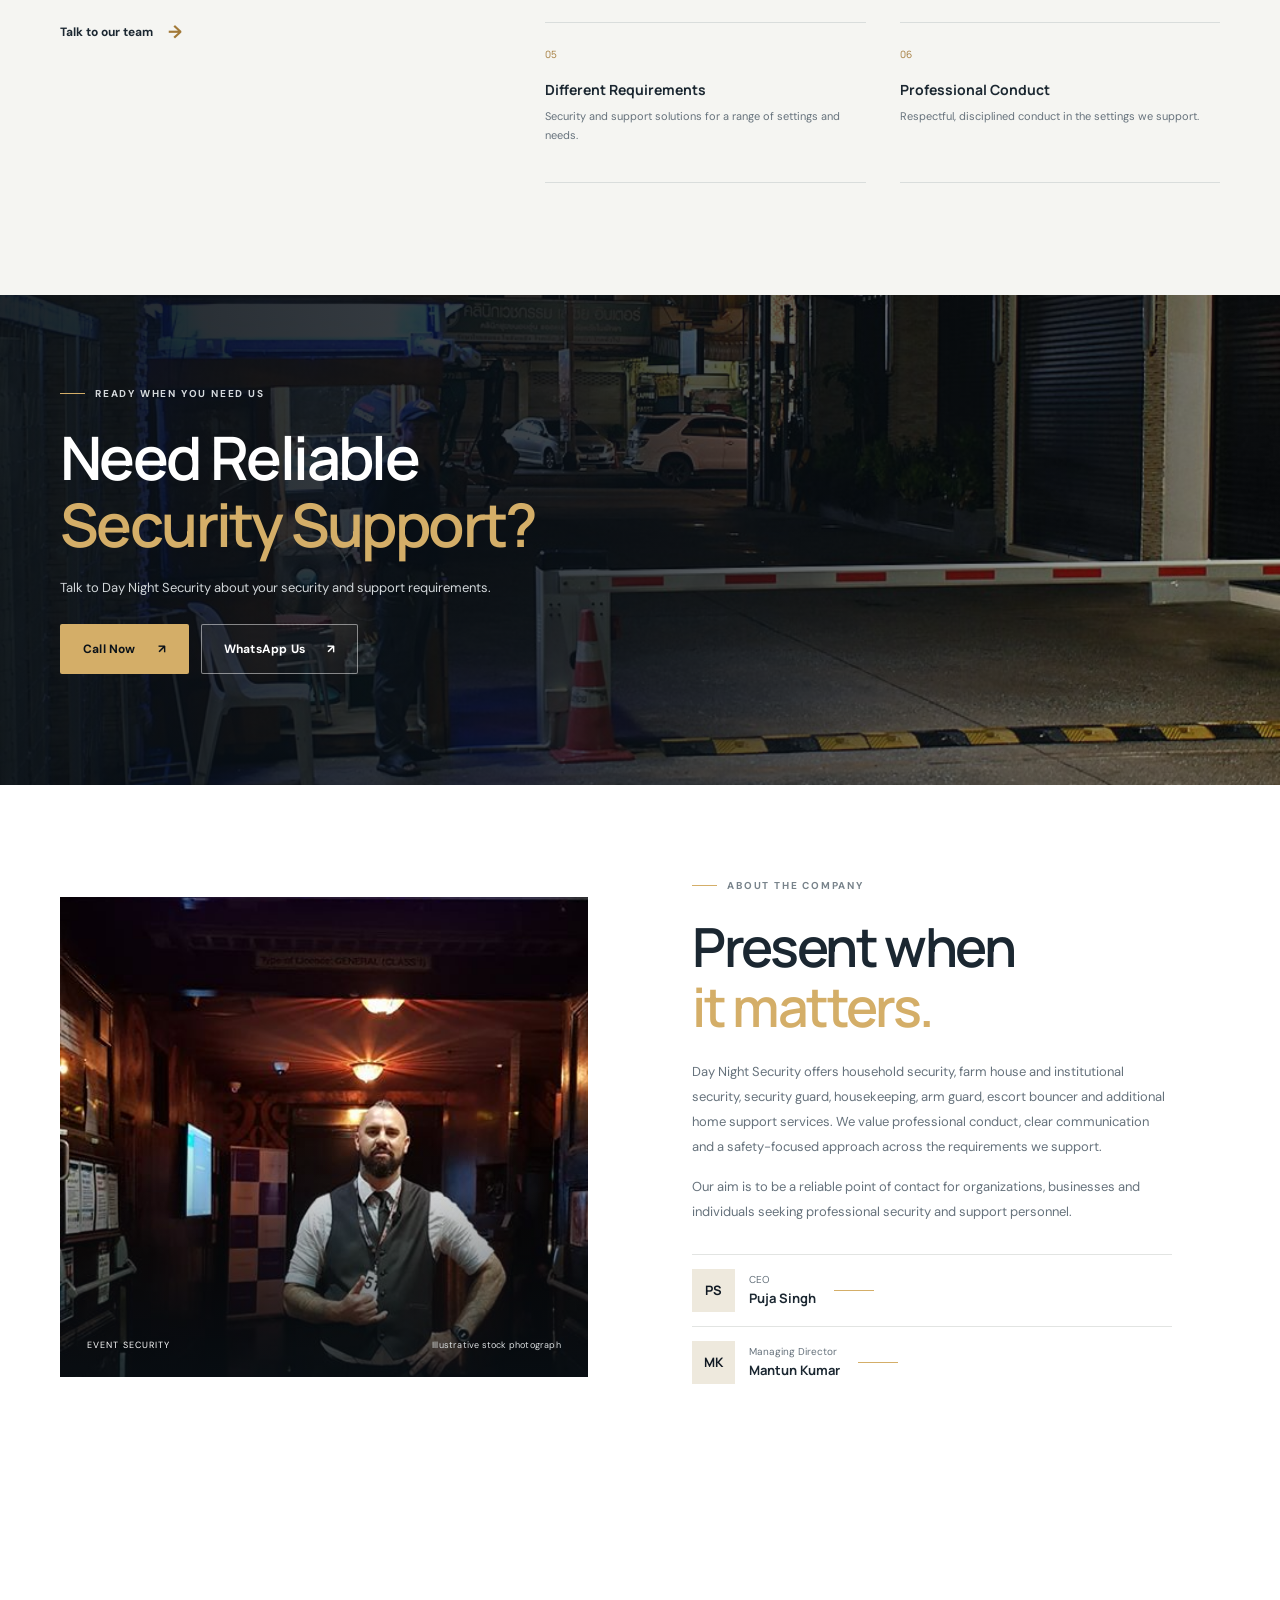
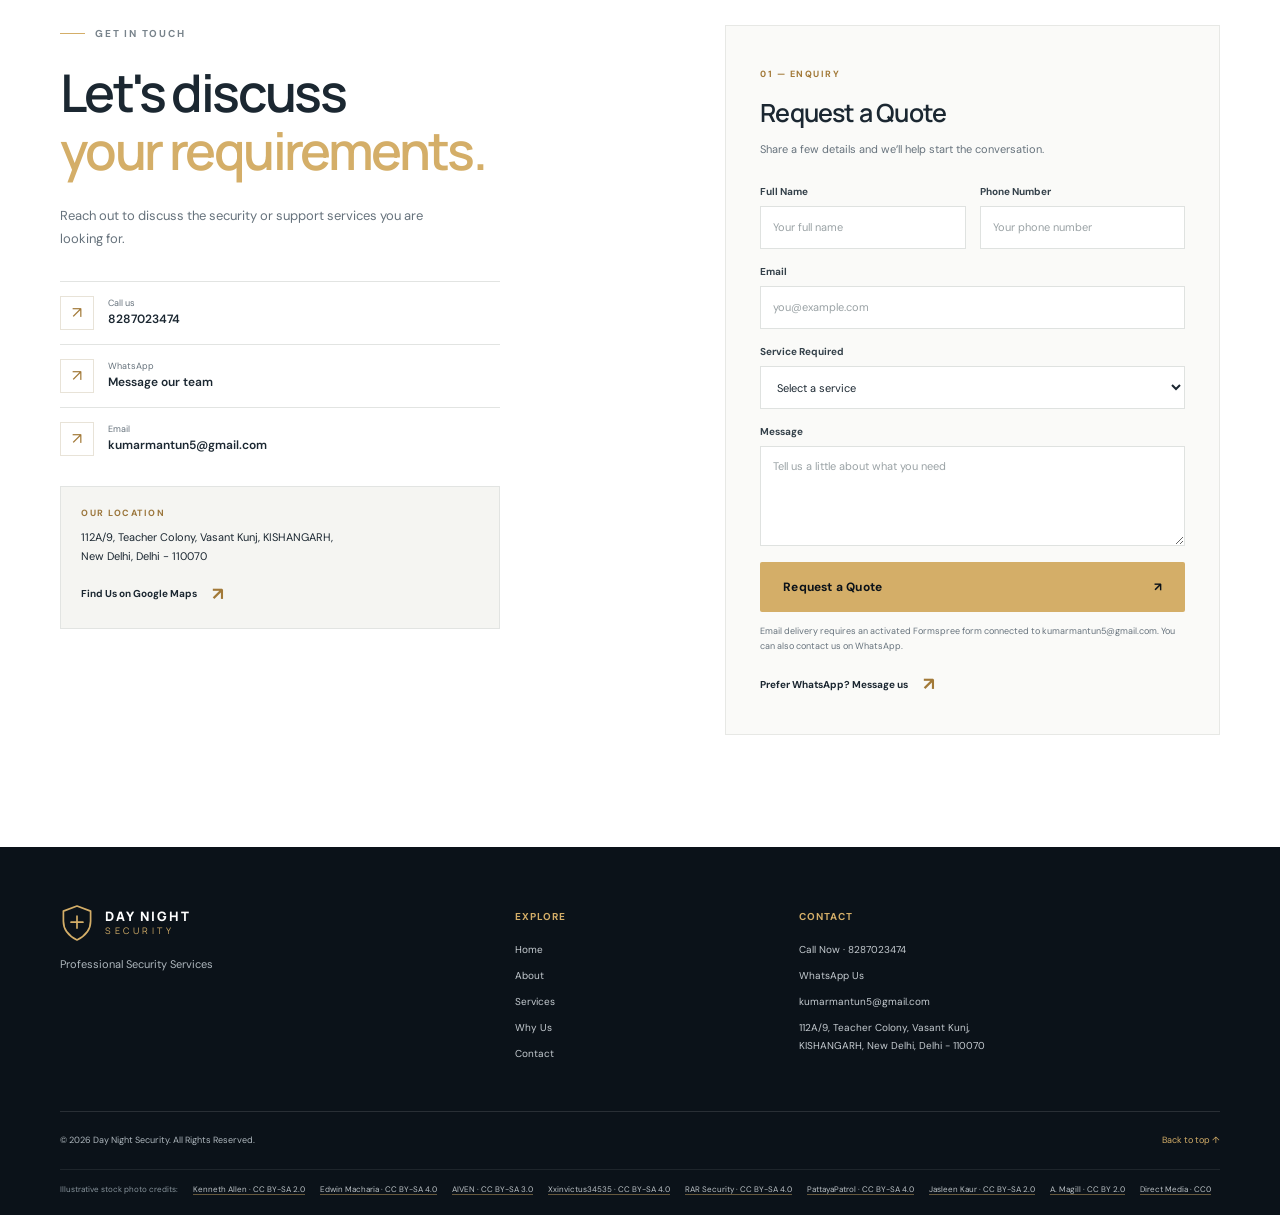
==== commit 69ede15d: "Add files via upload" ====
--- a/index.html
+++ b/index.html
@@ -90,7 +90,7 @@
         </div>
         <div class="specialized-grid">
           <article class="specialized-card">
-            <a class="specialized-image" href="#contact" aria-label="Enquire about Household Security">
+            <a class="specialized-image" href="household-security.html" aria-label="Learn about Household Security">
               <img src="assets/images/night-security-post.jpg" alt="Security guard on duty beside the gated entrance to a residential complex at night" loading="lazy">
               <span class="specialized-tag">PRIMARY SERVICE 01</span>
             </a>
@@ -99,13 +99,13 @@
               <h3>Household Security</h3>
               <p>Professional security personnel for homes and residential properties, focused on safety, vigilance and dependable protection.</p>
               <div class="specialized-actions">
-                <a class="button button-gold" href="#contact">Enquire Now <span aria-hidden="true">↗</span></a>
+                <a class="button button-gold" href="household-security.html">Explore Service <span aria-hidden="true">↗</span></a>
                 <a class="text-link" href="#contact">Get a Quote <span aria-hidden="true">→</span></a>
               </div>
             </div>
           </article>
           <article class="specialized-card">
-            <a class="specialized-image" href="#contact" aria-label="Enquire about Farm House and Institutional Security">
+            <a class="specialized-image" href="farmhouse-institutional-security.html" aria-label="Learn about Farm House and Institutional Security">
               <img src="assets/images/institution-security-guard.webp" alt="Uniformed security guard walking across a college campus" loading="lazy">
               <span class="specialized-tag">PRIMARY SERVICE 02</span>
             </a>
@@ -114,7 +114,7 @@
               <h3>Farm House &amp; Institutional Security</h3>
               <p>Professional security solutions for farm houses, institutions and large properties requiring dependable on-site security personnel.</p>
               <div class="specialized-actions">
-                <a class="button button-gold" href="#contact">Enquire Now <span aria-hidden="true">↗</span></a>
+                <a class="button button-gold" href="farmhouse-institutional-security.html">Explore Service <span aria-hidden="true">↗</span></a>
                 <a class="text-link" href="#contact">Get a Quote <span aria-hidden="true">→</span></a>
               </div>
             </div>
@@ -174,6 +174,41 @@
             <div class="service-card-top"><span class="service-number">04 / EVENTS &amp; VENUES</span><span class="service-icon" aria-hidden="true"><svg viewBox="0 0 48 48"><circle cx="24" cy="17" r="8"/><path d="M9 41c1-9 6-14 15-14s14 5 15 14M8 8l4 4m28-4-4 4"/></svg></span></div>
             <h3>Escort Bouncer</h3>
             <p>Professional escort and bouncer support for events, venues and situations requiring additional security personnel.</p>
+            <a href="#contact" class="card-link">Enquire Now <span aria-hidden="true">↗</span></a>
+          </article>
+        </div>
+      </div>
+    </section>
+
+    <section class="section home-services-section" id="additional-home-services">
+      <div class="container">
+        <div class="section-topline">
+          <div class="section-heading">
+            <p class="eyebrow"><span></span> Additional home services</p>
+            <h2>Professional support<br><em>at home.</em></h2>
+          </div>
+          <p class="section-topline-copy">Home support services alongside our primary security offerings.</p>
+        </div>
+        <div class="services-grid home-services-grid">
+          <article class="service-card home-service-card">
+            <div class="service-photo"><img src="assets/images/home-maid-cleaning.jpg" alt="Woman sweeping a tiled floor inside a home" loading="lazy"></div>
+            <div class="service-card-top"><span class="service-number">01 / HOME SUPPORT</span><span class="service-icon" aria-hidden="true"><svg viewBox="0 0 48 48"><path d="M9 39h30M15 35l5-20h9l5 20M20 15l-3-6M28 15l3-6M18 27h12"/></svg></span></div>
+            <h3>Home Maid</h3>
+            <p>Professional domestic support for everyday household tasks and home care.</p>
+            <a href="#contact" class="card-link">Enquire Now <span aria-hidden="true">↗</span></a>
+          </article>
+          <article class="service-card home-service-card">
+            <div class="service-photo"><img src="assets/images/home-cook-preparing-food.webp" alt="Home cook preparing ingredients at a kitchen counter" loading="lazy"></div>
+            <div class="service-card-top"><span class="service-number">02 / HOME SUPPORT</span><span class="service-icon" aria-hidden="true"><svg viewBox="0 0 48 48"><path d="M10 25h28l-3 15H13l-3-15ZM8 19h32M17 19v-5m7 5v-8m7 8v-5"/></svg></span></div>
+            <h3>Home Cook</h3>
+            <p>Home cooking support to help prepare meals in your household kitchen.</p>
+            <a href="#contact" class="card-link">Enquire Now <span aria-hidden="true">↗</span></a>
+          </article>
+          <article class="service-card home-service-card">
+            <div class="service-photo"><img src="assets/images/home-nurse-caregiver.jpg" alt="Caregiver gently assisting an elderly person at home" loading="lazy"></div>
+            <div class="service-card-top"><span class="service-number">03 / HOME SUPPORT</span><span class="service-icon" aria-hidden="true"><svg viewBox="0 0 48 48"><path d="M24 40s-15-9-15-21a8 8 0 0 1 15-4 8 8 0 0 1 15 4c0 12-15 21-15 21Z"/><path d="M18 24h12m-6-6v12"/></svg></span></div>
+            <h3>Home Nursing</h3>
+            <p>Home nursing and caregiver support for people who need assistance at home.</p>
             <a href="#contact" class="card-link">Enquire Now <span aria-hidden="true">↗</span></a>
           </article>
         </div>
@@ -222,12 +257,19 @@
         <div class="about-copy">
           <p class="eyebrow"><span></span> About the company</p>
           <h2>Present when<br><em>it matters.</em></h2>
-          <p>Day Night Security offers household security, farm house and institutional security, security guard, housekeeping, arm guard and escort bouncer services. We value professional conduct, clear communication and a safety-focused approach across the requirements we support.</p>
+          <p>Day Night Security offers household security, farm house and institutional security, security guard, housekeeping, arm guard, escort bouncer and additional home support services. We value professional conduct, clear communication and a safety-focused approach across the requirements we support.</p>
           <p>Our aim is to be a reliable point of contact for organizations, businesses and individuals seeking professional security and support personnel.</p>
-          <div class="director-card">
-            <span class="director-initials" aria-hidden="true">MK</span>
-            <span><small>Managing Director</small><strong>Mantun Kumar</strong></span>
-            <span class="director-rule" aria-hidden="true"></span>
+          <div class="leadership-list" aria-label="Company leadership">
+            <div class="director-card">
+              <span class="director-initials" aria-hidden="true">PS</span>
+              <span><small>CEO</small><strong>Puja Singh</strong></span>
+              <span class="director-rule" aria-hidden="true"></span>
+            </div>
+            <div class="director-card">
+              <span class="director-initials" aria-hidden="true">MK</span>
+              <span><small>Managing Director</small><strong>Mantun Kumar</strong></span>
+              <span class="director-rule" aria-hidden="true"></span>
+            </div>
           </div>
         </div>
       </div>
@@ -258,7 +300,7 @@
               <div class="form-field"><label for="phone">Phone Number</label><input id="phone" name="phone" type="tel" autocomplete="tel" required maxlength="20" pattern="[+0-9() .-]{7,20}" placeholder="Your phone number"></div>
             </div>
             <div class="form-field"><label for="email">Email</label><input id="email" name="email" type="email" autocomplete="email" required maxlength="254" placeholder="you@example.com"></div>
-            <div class="form-field"><label for="service">Service Required</label><select id="service" name="service" required><option value="" disabled selected>Select a service</option><option>Household Security</option><option>Farm House &amp; Institutional Security</option><option>Security Guard</option><option>House Keeping</option><option>Arm Guard</option><option>Escort Bouncer</option><option>Other / Not sure</option></select></div>
+            <div class="form-field"><label for="service">Service Required</label>            <select id="service" name="service" required><option value="" disabled selected>Select a service</option><option>Household Security</option><option>Farm House &amp; Institutional Security</option><option>Security Guard</option><option>House Keeping</option><option>Arm Guard</option><option>Escort Bouncer</option><option>Home Maid</option><option>Home Cook</option><option>Home Nursing</option><option>Other / Not sure</option></select></div>
             <div class="form-field"><label for="message">Message</label><textarea id="message" name="message" rows="4" maxlength="1000" required placeholder="Tell us a little about what you need"></textarea></div>
             <button class="button button-gold submit-button" type="submit">Request a Quote <span aria-hidden="true">↗</span></button>
             <p class="form-note">Email delivery requires an activated Formspree form connected to kumarmantun5@gmail.com. You can also contact us on WhatsApp.</p>
@@ -291,6 +333,9 @@
       <a href="https://commons.wikimedia.org/wiki/File:Modern_Bouncers.jpg" target="_blank" rel="noopener noreferrer">Xxinvictus34535 · CC BY-SA 4.0</a>
       <a href="https://commons.wikimedia.org/wiki/File:King_Street_Bouncer_Melbourne.jpg" target="_blank" rel="noopener noreferrer">RAR Security · CC BY-SA 4.0</a>
       <a href="https://commons.wikimedia.org/wiki/File:DFC_5569_Nighttime_guard_at_a_gated_alley_in_Pattaya_standing_by_the_security_booth_as_the_street_glows_with_shop_lights.jpg" target="_blank" rel="noopener noreferrer">PattayaPatrol · CC BY-SA 4.0</a>
+      <a href="https://www.flickr.com/photos/25384802@N08/6721039249" target="_blank" rel="noopener noreferrer">Jasleen Kaur · CC BY-SA 2.0</a>
+      <a href="https://www.flickr.com/photos/85473033@N00/103609392" target="_blank" rel="noopener noreferrer">A. Magill · CC BY 2.0</a>
+      <a href="https://stocksnap.io/photo/caregiver-nurse-PMZZ7WLOAJ" target="_blank" rel="noopener noreferrer">Direct Media · CC0</a>
     </div>
   </footer>
   <aside class="floating-contact" aria-label="Quick contact">
--- a/styles.css
+++ b/styles.css
@@ -106,6 +106,9 @@
 .director-card small { color: var(--muted); font-size: 10px; }
 .director-card strong { font-family: var(--font-display); font-size: 13px; }
 .director-rule { width: 40px; height: 1px; margin-left: 4px; background: var(--gold); }
+.leadership-list { margin-top: 29px; border-top: 1px solid var(--line); }
+.leadership-list .director-card { margin-top: 0; padding-block: 14px; border-top: 0; }
+.leadership-list .director-card + .director-card { border-top: 1px solid var(--line); }
 
 .services-section { color: white; background: var(--navy); }
 .section-topline { display: flex; justify-content: space-between; gap: 40px; align-items: end; margin-bottom: 48px; }
@@ -132,6 +135,18 @@
 .card-link { display: flex; align-items: center; justify-content: space-between; gap: 8px; margin-top: auto; padding-top: 14px; border-top: 1px solid rgb(255 255 255 / 15%); color: white; font-size: 10px; font-weight: 700; }
 .card-link span { color: var(--gold); font-size: 16px; transition: transform .2s ease; }
 .card-link:hover span { transform: translate(2px, -2px); }
+
+.home-services-section { background: var(--paper); }
+.home-services-section .section-topline .section-heading h2 { color: var(--ink); }
+.home-services-section .section-topline-copy { color: var(--muted); }
+.home-services-grid { grid-template-columns: repeat(3, minmax(0, 1fr)); border-color: #d8dddc; }
+.home-services-grid .home-service-card { color: var(--ink); border-color: #d8dddc; }
+.home-services-grid .home-service-card:hover { background: white; }
+.home-services-grid .service-number { color: #78838b; }
+.home-services-grid .service-icon { border-color: rgb(162 121 56 / 38%); }
+.home-services-grid .service-icon svg { stroke: #a27938; }
+.home-services-grid .home-service-card p { color: var(--muted); }
+.home-services-grid .home-service-card .card-link { border-color: #d8dddc; color: var(--ink); }
 
 .why-section { background: var(--paper); }
 .why-grid { display: grid; grid-template-columns: .82fr 1.5fr; gap: 10%; align-items: start; }
@@ -224,6 +239,7 @@
   .primary-nav { gap: 21px; }
   .hero { min-height: 620px; }
   .services-grid { grid-template-columns: repeat(2, 1fr); }
+  .home-services-grid { grid-template-columns: repeat(2, minmax(0, 1fr)); }
   .service-card { min-height: 360px; }
   .why-grid { grid-template-columns: .8fr 1.4fr; gap: 6%; }
   .contact-grid { gap: 6%; }
@@ -278,6 +294,7 @@
   .section-topline { display: block; margin-bottom: 30px; }
   .section-topline-copy { margin: 19px 0 0; }
   .services-grid { grid-template-columns: 1fr 1fr; }
+  .home-services-grid { grid-template-columns: 1fr 1fr; }
   .service-card { min-height: 370px; padding: 19px 16px; }
   .service-photo { height: 132px; margin: -19px -16px 19px; }
   .service-card h3 { font-size: 16px; }
@@ -302,6 +319,7 @@
   .hero-actions .button { min-height: 47px; padding-inline: 16px; }
   .trust-inner { grid-template-columns: 1fr 1fr; }
   .services-grid { grid-template-columns: 1fr; }
+  .home-services-grid { grid-template-columns: 1fr; }
   .service-card { min-height: 350px; padding: 21px; }
   .service-photo { height: 150px; margin: -21px -21px 19px; }
   .benefits-grid { grid-template-columns: 1fr; }
